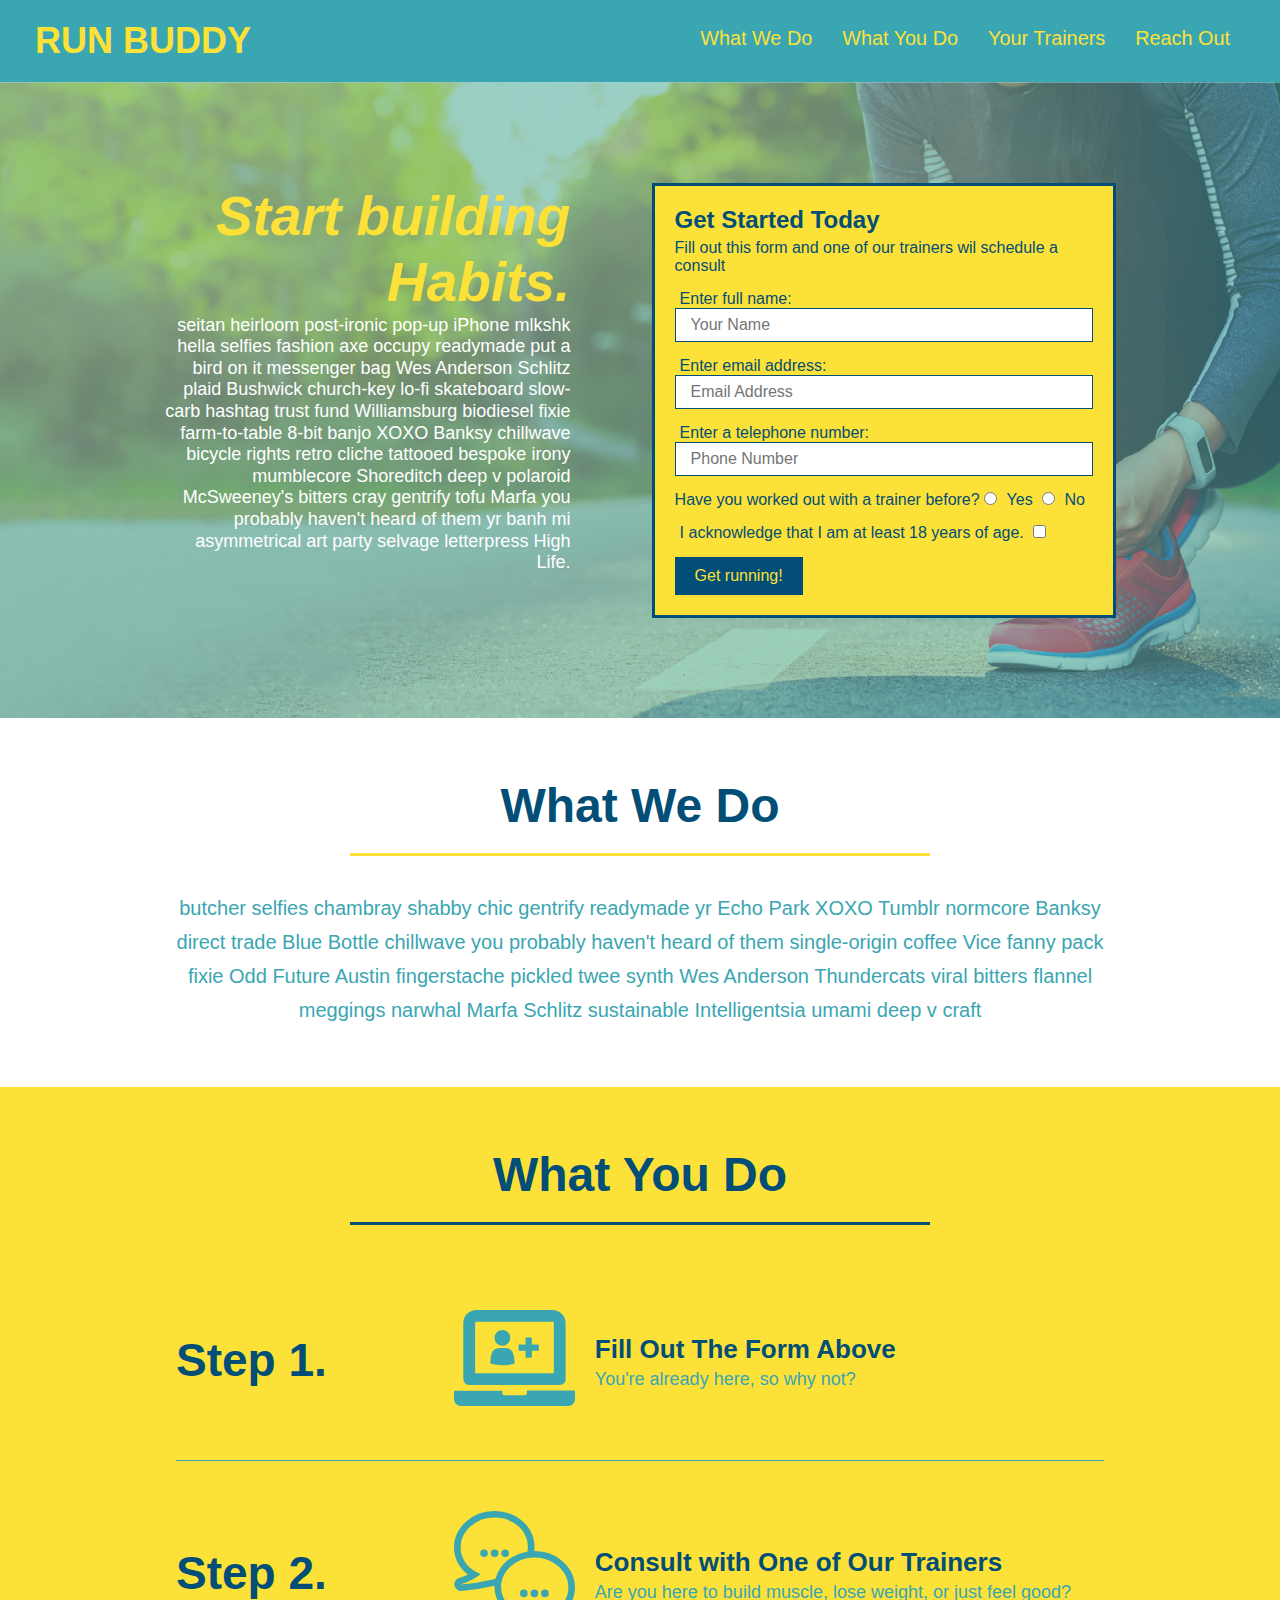
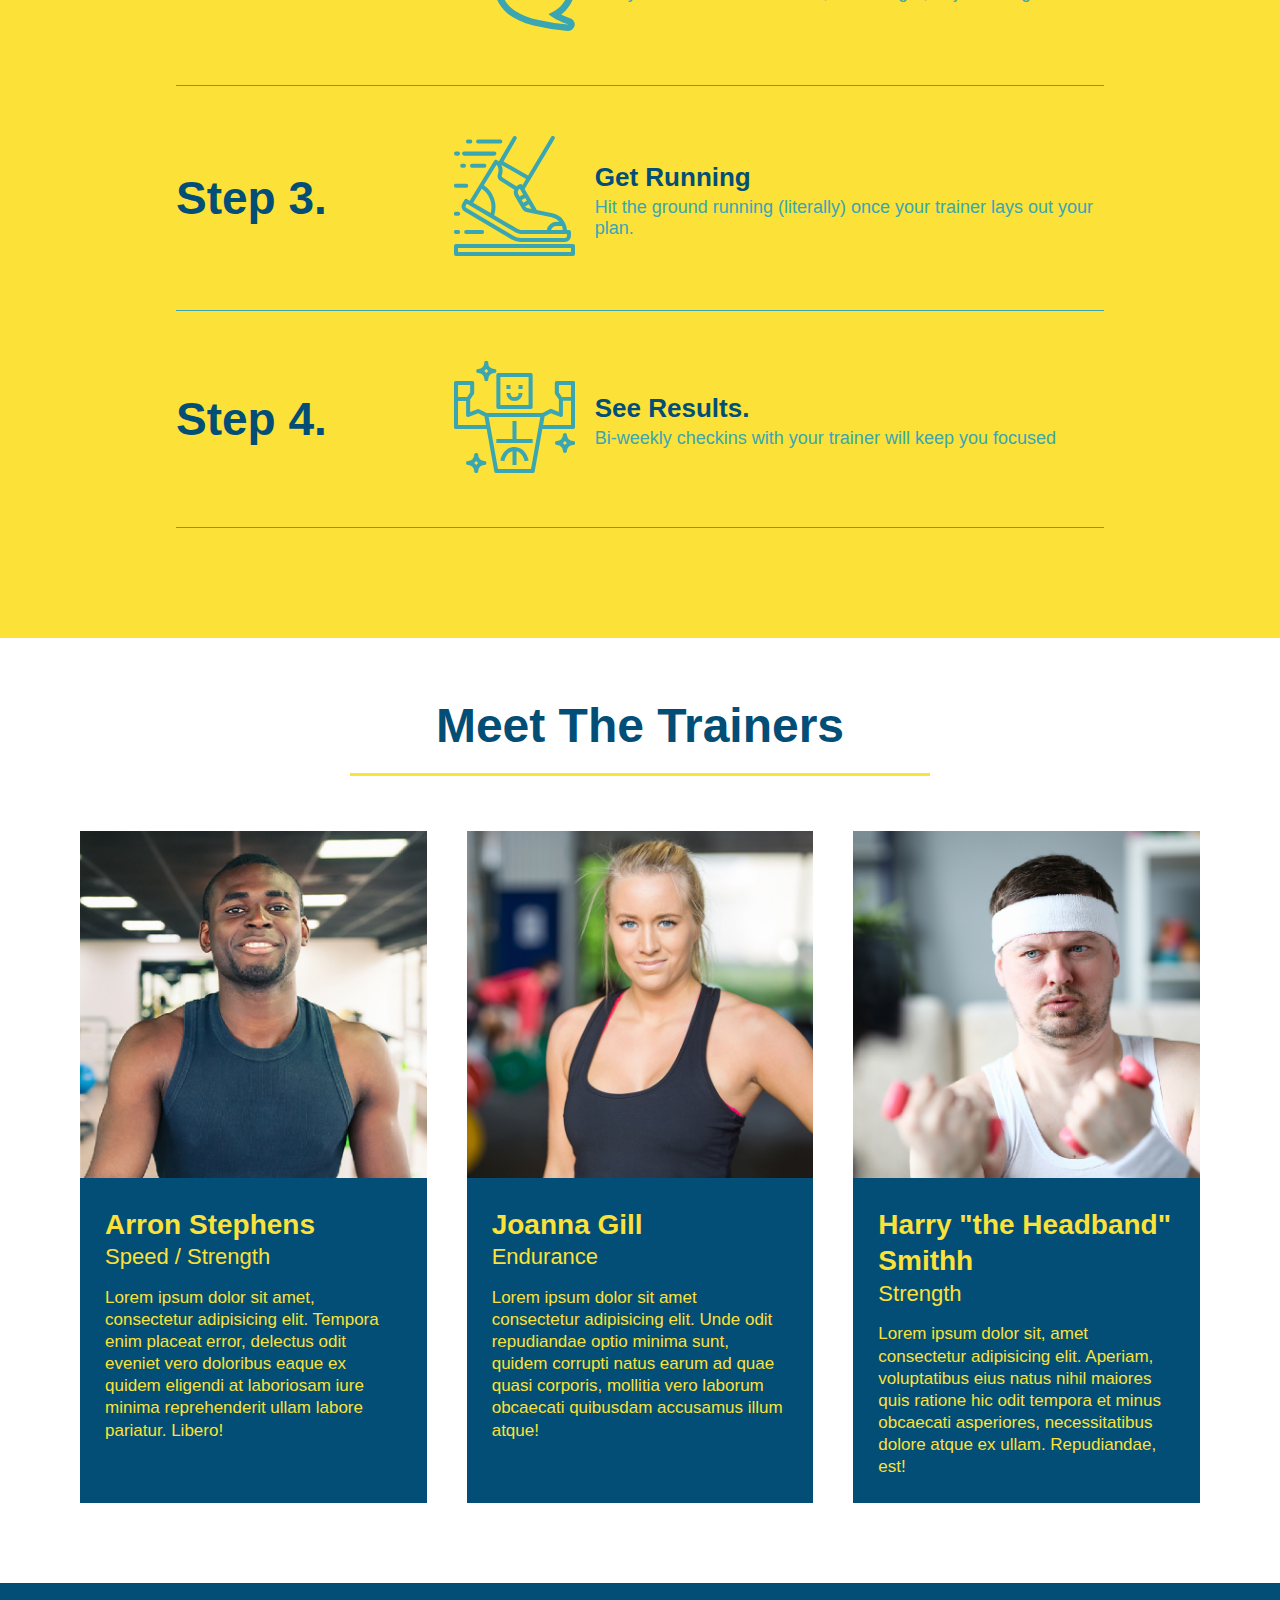
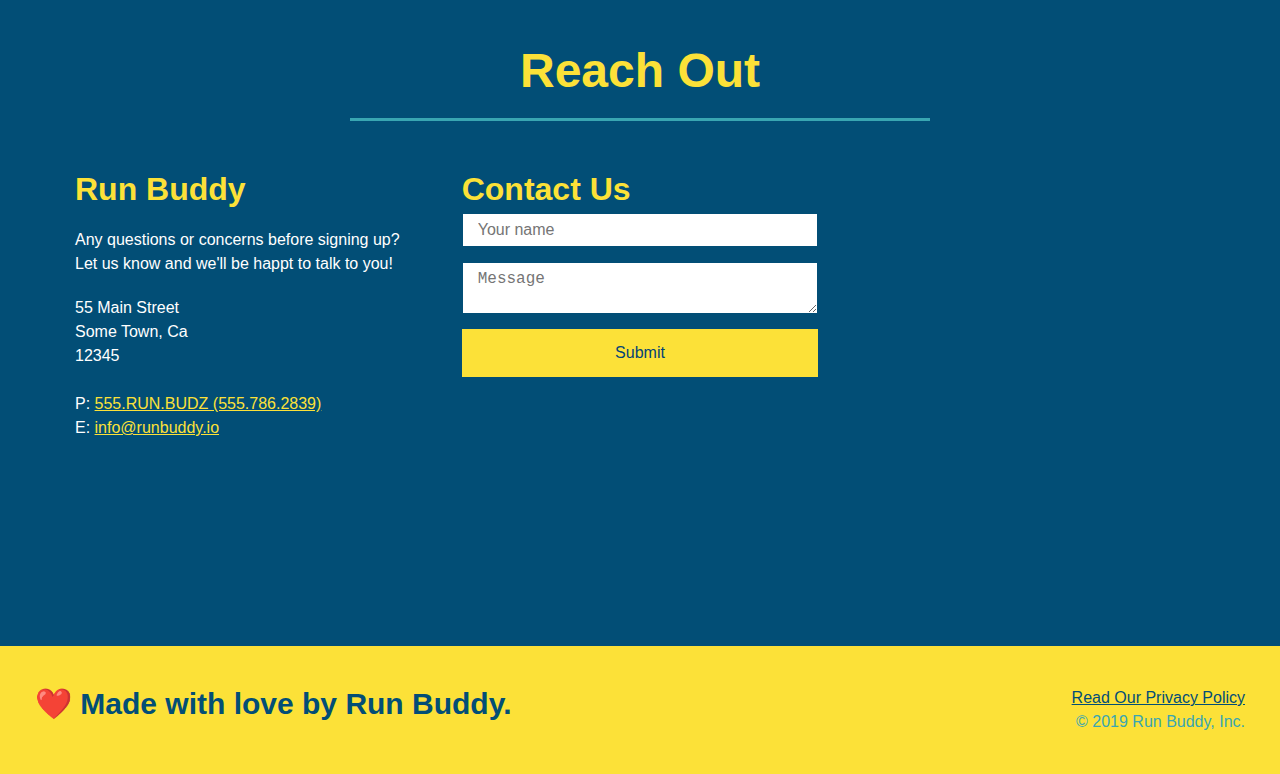
==== index.html @ b1a5f135 "add media queries" ====
<!DocTYPE html>
<html lang="en">  
<head>
    <link rel="stylesheet" href="./assets/css/style.css"/> 
    <meta name="viewport" content="width=device-width, initial-scale=1.0" />
        <meta charset="UTF-8"/>
        <title>Run Buddy</title>
    </head>
    <body>
    <!-- navigation -->
        <header>
            <h1>
                <a href="/">RUN BUDDY</a>
            </h1>
            <nav>
                <!-- Unordered list element -->
                <ul>
                    <!-- List item element -->
                    <li>
                        <!-- Anchor element -->
                        <a href="#what-we-do">What We Do</a>
                    </li>
                    <li>
                        <a href="#what-you-do">What You Do</a>
                    </li>
                    <li>
                        <a href="#your-trainers">Your Trainers</a>
                    </li>
                    <li>
                        <a href="#reach-out">Reach Out</a>
                    </li>
                </ul>
            </nav>
        </header>
    <!-- hero/jubotron -->
        <section class="hero">
    <!-- start building habits content -->
            <div class="hero-cta">
                <h2>Start building Habits.</h2>
                <p>
                    seitan heirloom post-ironic pop-up iPhone mlkshk hella selfies fashion axe occupy readymade put a bird on it
                    messenger bag Wes Anderson Schlitz plaid Bushwick church-key lo-fi skateboard slow-carb hashtag trust fund
                    Williamsburg biodiesel fixie farm-to-table 8-bit banjo XOXO Banksy chillwave bicycle rights retro cliche
                    tattooed bespoke irony mumblecore Shoreditch deep v polaroid McSweeney's bitters cray gentrify tofu Marfa you
                    probably haven't heard of them yr banh mi asymmetrical art party selvage letterpress High Life.  
                </p>
            </div>
    <!-- end of start building content -->        
            <div class="hero-form">
                <h3>Get Started Today</h3>
                <p>Fill out this form and one of our trainers wil schedule a consult</p>
                <form>
                    <label for="name">Enter full name:</label>
                    <input type="text" placeholder="Your Name" name="name" id="name" class="form-input" />
                    <label for="email">Enter email address:</label>
                    <input type="email" placeholder="Email Address" name="email" id="email" class="form-input" />
                    <label for="phone">Enter a telephone number:</label>
                    <input type="tel" placeholder="Phone Number" name="phone" id="phone" class="form-input" />
                    <p>
                        Have you worked out with a trainer before?
                        <input type="radio" name="trainer-confirm" id="trainer-yes" />
                        <label for="trainer-yes">Yes</label>
                        <input type="radio" name="trainer-confirm" id="trainer-no" />
                        <label for="trainer-no">No</label>
                    </p>
                    <p>
                        <label for="checkbox">
                            I acknowledge that I am at least 18 years of age.
                        </label>
                        <input type="checkbox" name="age-confirm" id="checkbox" />
                    </p>
                    <button type="submit">
                        Get running!
                    </button>
                </form>
            </div>
        </section>
    <!-- "what we do" section --> 
        <section id="what-we-do" class="intro">
            <div class="flex-row">
                <h2 class="section-title primary-border">
                    What We Do
                </h2>
            </div>    
            <div class="flex-row">
                <p>
                 butcher selfies chambray shabby chic gentrify readymade yr Echo Park XOXO Tumblr normcore Banksy direct trade Blue Bottle chillwave you probably haven't heard of them single-origin coffee Vice fanny pack fixie Odd Future Austin fingerstache pickled twee synth Wes Anderson Thundercats viral bitters flannel meggings narwhal Marfa Schlitz sustainable Intelligentsia umami deep v craft
                </p>
            </div>    
        </section>
    <!-- "what you do" section-->    
        <section id="what-you-do" class="steps">
            <div class="flex-row">
                <h2 class="section-title sescondary-border">
                    What You Do
                </h2>
            </div>    
            <div class="step">
                <h3>Step 1.</h3>
                <div class="step-info">
                    <div class="step-img">
                     <img src="./assets/images/step-1.svg" alt="" />
                    </div>
                    <div class="step-text">
                        <h4>Fill Out The Form Above</h4>
                        <p>You're already here, so why not?</p>
                    </div>
                </div>
            </div>    

            <div class="step">
                <h3>Step 2.</h3>
                <div class="step-info">
                    <div class="step-img">
                     <img src="./assets/images/step-2.svg" alt="" />
                    </div>
                    <div class="step-text">
                     <h4>Consult with One of Our Trainers</h4>
                     <p>Are you here to build muscle, lose weight, or just feel good?</p>
                    </div>
                </div>
            </div>

            <div class="step">
                <h3>Step 3.</h3>
                <div class="step-info">
                    <div class="step-img">
                     <img src="./assets/images/step-3.svg" alt="" />
                    </div>
                    <div class="step-text">
                        <h4>Get Running</h4>
                        <p>Hit the ground running (literally) once your trainer lays out your plan.</p>
                    </div>
                </div>
            </div>

            <div class="step">
                <h3>Step 4.</h3>
                <div class="step-info">
                    <div class="step-img">
                        <img src="./assets/images/step-4.svg" alt="" />
                    </div>
                    <div class="step-text">
                    <h4>See Results.</h4>
                    <p>Bi-weekly checkins with your trainer will keep you focused</p>
                    </div>
                </div>
            </div>
        </section>
    <!-- "meet the trainers" section-->
        <section id="your-trainers">
            <div class="flex-row">
                <h2 class="section-title primary-border">
                    Meet The Trainers
                </h2>
            </div> 
            <div class="trainers">   
                <article class="trainer">
                    <img src="./assets/images/trainer-1.jpg" alt="Arron Stephens in his workout clothes, ready to pump iron" />
                    <div class="trainer-bio">
                        <h3 class="trainer-name">Arron Stephens</h3>
                        <h4 class="trainer-role">Speed / Strength</h4>
                        <p>
                            Lorem ipsum dolor sit amet, consectetur adipisicing elit. Tempora enim placeat error, delectus odit eveniet vero doloribus eaque ex quidem eligendi at laboriosam iure minima reprehenderit ullam labore pariatur. Libero!
                        </p>
                    </div>
                </article>
    <!-- second trainers bio-->
                <article class="trainer">
                    <img src="./assets/images/trainer-2.jpg" alt="Joanna Gill cooling off after a workout" />
                    <div class="trainer-bio">
                        <h3 class="trainer-name">Joanna Gill</h3>
                        <h4 class="trainer-role">Endurance</h4>
                        <p>
                            Lorem ipsum dolor sit amet consectetur adipisicing elit. Unde odit repudiandae optio minima sunt, quidem corrupti natus earum ad quae quasi corporis, mollitia vero laborum obcaecati quibusdam accusamus illum atque!
                        </p>
                     </div>
                </article>
    <!-- third trainers bio-->
                <article class="trainer">
                    <img src="./assets/images/trainer-3.jpg" alt="Harry Smith wearing a headband and lifting comically small pink weights" />
                    <div class="trainer-bio">
                        <h3 class="trainer-name">Harry "the Headband" Smithh</h3>
                        <h4 class="trainer-role">Strength</h4>
                        <p>
                            Lorem ipsum dolor sit, amet consectetur adipisicing elit. Aperiam, voluptatibus eius natus nihil maiores quis ratione hic odit tempora et minus obcaecati asperiores, necessitatibus dolore atque ex ullam. Repudiandae, est!
                        </p>
                    </div>
                </article>  
            </div>     
        </section>
     <!-- "reach out" section-->
     <section id="reach-out" class="contact">
        <div class="flex-row">
            <h2 class="section-title  secondary-border">
                Reach Out
            </h2>
        </div> 
        <div class="contact-info">
            <div>
                <h3>Run Buddy</h3>
                <p>
                    Any questions or concerns before signing up?
                    <br/>
                    Let us know and we'll be happt to talk to you!
                </p>
                <address>
                    55 Main Street <br />
                    Some Town, Ca <br />
                    12345<br />
                    <br />
                    P: <a href="tel:555.786.2839">555.RUN.BUDZ (555.786.2839)</a><br/>
                    E: <a href="mailto:info@runbuddy.io"> info@runbuddy.io</a>
                </address>

            </div>

            <div class="contact-form">
                <h3>Contact Us</h3>
                <form>
                    <label for="contact-name"></label>
                    <input type="text" id="contact-name" placeholder="Your name" />

                    <label for="contact-message"></label>
                    <textarea id="contact-message" placeholder="Message"></textarea>

                    <button type="submit">Submit</button>
                </form>
            </div>

            <iframe src="https://www.google.com/maps/embed?pb=!1m14!1m12!1m3!1d12182.30520634488!2d-74.0652613!3d40.2407219!2m3!1f0!2f0!3f0!3m2!1i1024!2i768!4f13.1!5e0!3m2!1sen!2sus!4v1561060983193!5m2!1sen!2sus" frameborder="0" style="border:0" allowfullscreen></iframe>
        
        </div>
    </section>
<!-- footer -->
    <footer>
        <h2>❤️ Made with love by Run Buddy.</h2>
        <div>
            <a href="./privacy-policy.html">Read Our Privacy Policy</a><br />
            &copy; 2019 Run Buddy, Inc.
        </div>
    </footer>
</body>
</html>
---- assets/css/style.css ----
* {
    margin: 0;
    padding: 0;
    box-sizing: border-box;
}

body {
    color:#39a6b2;
    font-family: Helvetica, Arial, sans-serif;
}
header {
    padding: 20px 35px; 
    background-color: #39a6b2;
    display: flex;
    justify-content: space-between;
    flex-wrap: wrap;
}

header h1 {
    font-weight: bold;
    font-size: 36px;
    color: #fce138;
    margin: 0;
}

header a {
    text-decoration: none;
    color: #fce138;
}

header nav {
    margin: 7px 0;
}

header nav ul {
    display: flex;
    flex-wrap: wrap;
    justify-content: space-between;
    align-items: center;
    list-style: none;
}

header nav ul li a {
    padding: 10px 15px;
    font-weight: lighter;
    font-size: 1.55vw;
}

footer {
    background-color: #fce138;
    width: 100%;
    padding: 40px 35px;
    display: flex;
    justify-content: space-between;
    flex-wrap: wrap;
}

footer h2 {
    color: #024e76;
    font-size: 30px;
    margin: 0;
}

footer div {
    line-height: 1.5;
    text-align: right;
}

footer a {
    color: #024e76;
}

.hero {
    background-image: url("../images/hero-bg.jpg");
    background-size: cover;
    background-position: center;
    display: flex;
    justify-content: center;
    flex-wrap: wrap;
    align-items: flex-start;
}

.hero-cta {
    width: 35%;
    text-align: right;
    margin: 3.5%;
    color: #fff;
    font-size: 18px;
    line-height: 1.2;
}

.hero-cta h2 {
    font-style: italic;
    font-size: 55px;
    color: #fce138;
}

.hero-form {
    border: 3px solid #024e76;
    background-color: #fce138;
    padding: 20px;
    color: #024e76;
    width: 40%;
    margin: 3.5%;
}

.hero-form h3 {
    font-size: 24px;
    margin: 0px;
}

.hero-form p {
    margin: 5px 0 15px 0;
}

.form-input {
    border: 1px solid #024e76;
    display: block;
    padding: 7px 15px;
    font-size: 16px;
    color: #024e76;
    width: 100%;
    margin-bottom: 15px;
}

.hero-form label {
    margin: 0 5px;
}

.hero-form button {
    color: #fce138;
    background-color: #024e76;
    border: none;
    padding: 10px 20px;
    font-size: 16px;
}

.intro p {
    line-height: 1.7;
    color: #39a6b2;
    width: 80%;
    font-size: 20px;
    margin: 0 auto;
    text-align: center;
}

.steps {
    background: #fce138;
}

.step {
    margin: 50px auto;
    padding-bottom: 50px;
    width: 80%;
    border-bottom: 1px solid #39a6b2;
    display: flex;
    align-items: center;
    justify-content: space-between;
}

.section-title {
    font-size: 48px;
    color: #024e76;
    border-bottom: 3px solid;
    padding-bottom: 20px;
    text-align: center;
    margin: 0 auto 35px auto;
    width: 50%;
}

.primary-border {
    border-color: #fce138;
}

.secondary-border {
    border-color: #39a6b2;
}

.step h3 {
    color: #024e76;
    font-size: 46px;
    flex: 1 30%;
}

.step-info {
    flex: 2 70%;
    display: flex;
    flex-wrap: wrap;
    align-items: center;
}

.step-img {
    flex: 1 12%;
    margin-right: 20px;
}

.step-img img {
    max-width: 100%;
}

.step-text {
    flex: 12;
}

.step-text p {
    color: #39a6b2;
    font-size: 18px;
}

.step-text h4 {
    font-size: 26px;
    line-height: 1.5;
    color:#024e76;
}

.trainers {
    width: 100%;
    margin: 0 auto;
    display: flex;
    flex-wrap: wrap;
    justify-content: space-around;
}

.trainer {
    margin: 20px;
    background: #024e76;
    color: #fce138;
    flex: 1;   
}

.trainer img {
    width: 100%;
    overflow: auto;
}

.trainer-bio {
    padding: 25px;
    overflow: auto;
    line-height: 1.3;
}

.text-left {
    text-align: left;
}

.text-right{
    text-align: right;
}

.trainer-bio h3 {
    font-size: 28px;
    
}

.trainer-bio h4 {
    font-weight: lighter;
    font-size: 22px;
    margin-bottom: 15px;
}

.trainer-bio p {
    font-size: 17px;
}

.contact {
    background: #024e76;
}

.contact h2 {
    color: #fce138;
}

.contact-info {
    display: flex;
    justify-content: space-between;
    flex-wrap: wrap;
}

.contact-info > * {
    flex: 1;
    margin: 15px;
}

.contact-info iframe {
    height: 400px;
}

.contact-info div {
    color: white;
}

.contact-info h3 {
    color: #fce138;
    font-size: 32px;
}

.contact-info p, .contact-info address {
    margin: 20px 0;
    line-height: 1.5;
    font-size: 16px;
    font-style: normal;
}

.contact-info a {
    color: #fce138;
}

.contact-form input, .contact-form textarea {
    border: 1px solid #024e76;
    display: block;
    padding: 7px 15px;
    font-size: 16px;
    color: #024e76;
    width: 100%;
    margin-bottom: 15px;
    margin-top: 5px;
}

.contact-form button {
    width: 100%;
    border: none;
    background: #fce138;
    color: #024376;
    text-align: center;
    padding: 15px 0;
    font-size: 16px;
}


.flex-row {
    display: flex;
}

section {
    padding: 60px;
}

/* MEDIA QUERY FOR SMALLER DESKTOP SCREENS AND SMALLER */
@media screen and (max-width: 980px) {}

/* MEDIA QUERY FOR TABLETS AND SMALLER */
@media screen and (max-width: 768) {}

/* MEDIA QUERY FOR MOBILE PHONES AND SMALLER */
@media screen and (max-wdith: 575px) {}
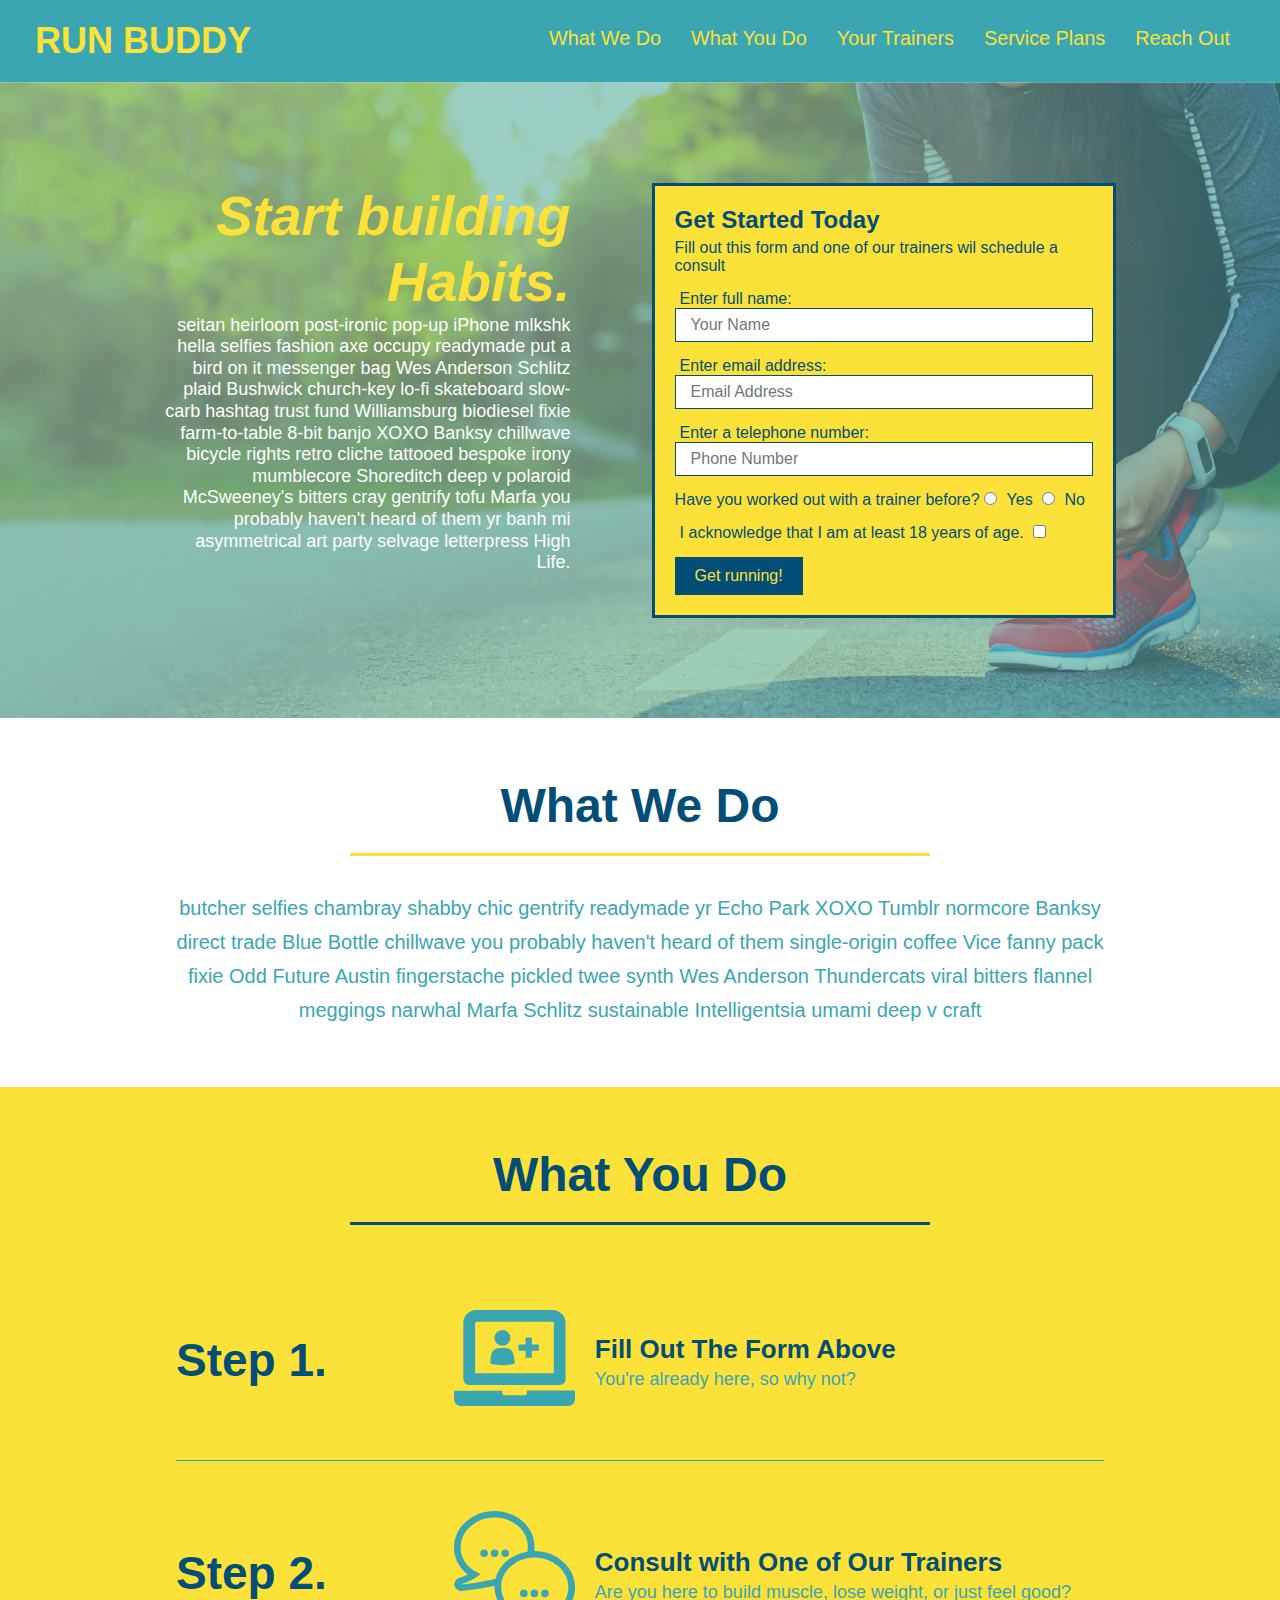
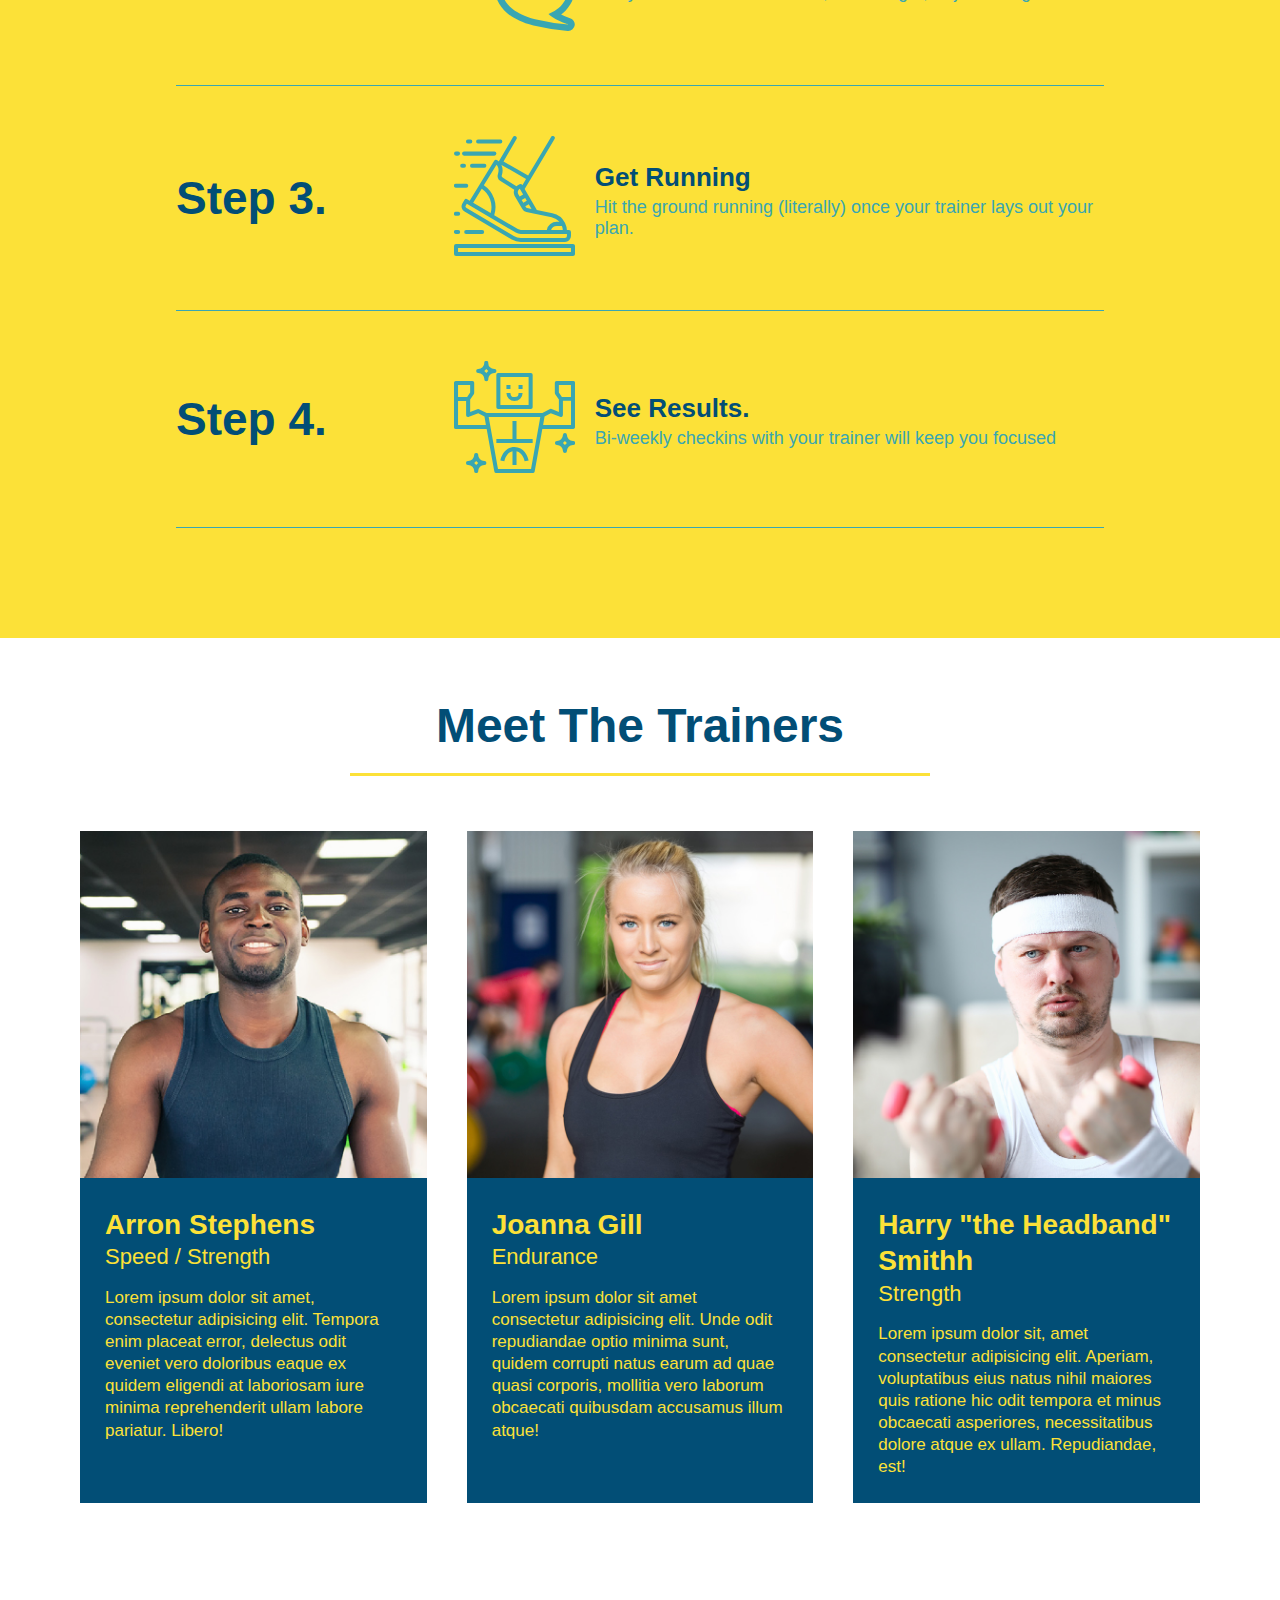
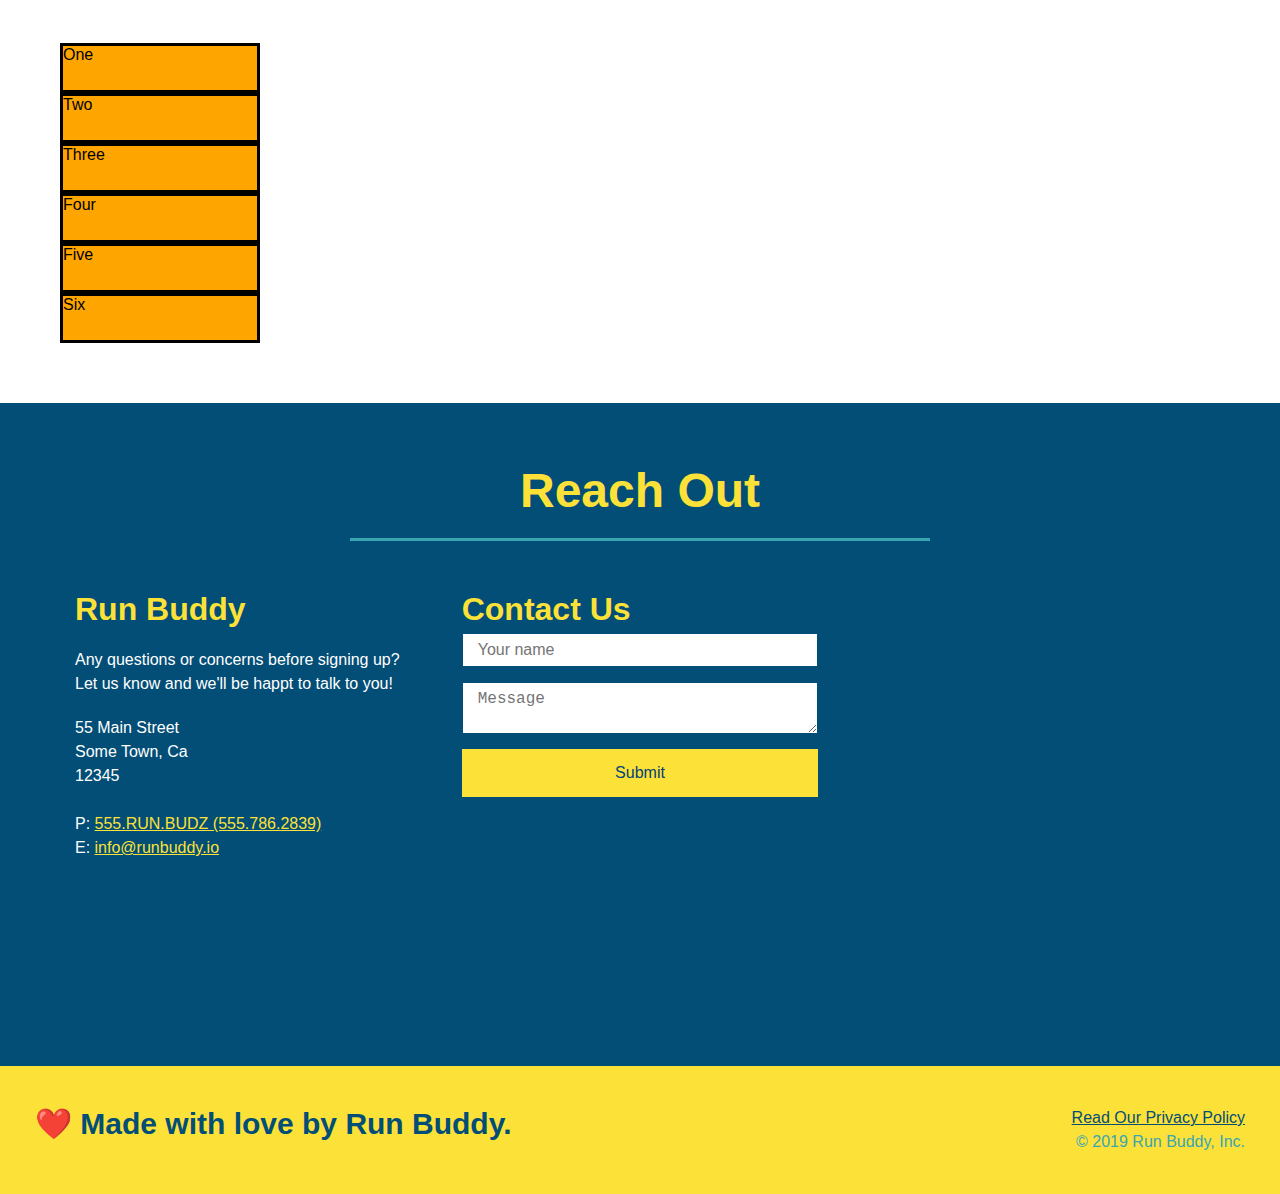
==== commit d6810768: "added grid container and items" ====
--- a/index.html
+++ b/index.html
@@ -25,6 +25,9 @@
                     </li>
                     <li>
                         <a href="#your-trainers">Your Trainers</a>
+                    </li>
+                    <li>
+                        <a href="#service-plans">Service Plans</a>
                     </li>
                     <li>
                         <a href="#reach-out">Reach Out</a>
@@ -146,6 +149,7 @@
                     </div>
                 </div>
             </div>
+            
         </section>
     <!-- "meet the trainers" section-->
         <section id="your-trainers">
@@ -189,7 +193,18 @@
                 </article>  
             </div>     
         </section>
-     <!-- "reach out" section-->
+     <!-- service plan table-->   
+     <section id="service-plans" class="services">
+         <div class="service-grid-container">
+             <div class="service-grid-item">One</div>
+             <div class="service-grid-item">Two</div>
+             <div class="service-grid-item">Three</div>
+             <div class="service-grid-item">Four</div>
+             <div class="service-grid-item">Five</div>
+             <div class="service-grid-item">Six</div>
+         </div>
+     </section>
+     <!-- reach out section-->
      <section id="reach-out" class="contact">
         <div class="flex-row">
             <h2 class="section-title  secondary-border">
--- a/assets/css/style.css
+++ b/assets/css/style.css
@@ -154,6 +154,7 @@
     width: 80%;
     border-bottom: 1px solid #39a6b2;
     display: flex;
+    flex-wrap: flex;
     align-items: center;
     justify-content: space-between;
 }
@@ -239,12 +240,8 @@
     line-height: 1.3;
 }
 
-.text-left {
-    text-align: left;
-}
-
-.text-right{
-    text-align: right;
+.flex-row {
+    display: flex;
 }
 
 .trainer-bio h3 {
@@ -260,6 +257,18 @@
 
 .trainer-bio p {
     font-size: 17px;
+}
+
+.service-grid-container {
+    display: grid;
+}
+
+.service-grid-item {
+    width: 200px;
+    height: 50px;
+    background-color: orange;
+    border: solid;
+    color: black;
 }
 
 .contact {
@@ -326,20 +335,119 @@
     font-size: 16px;
 }
 
-
-.flex-row {
-    display: flex;
-}
-
 section {
     padding: 60px;
 }
 
+
 /* MEDIA QUERY FOR SMALLER DESKTOP SCREENS AND SMALLER */
-@media screen and (max-width: 980px) {}
+@media screen and (max-width: 980px) {
+    header {
+        padding-bottom: 0;
+        justify-content: center;
+    }
+
+    header h1 {
+        width: 100%;
+        text-align: center;
+    }
+
+    header nav ul {
+        margin-top: 20px;
+        width: 100%;
+        justify-content: center;
+    }
+   
+    header nav ul li a {
+        font-size: 20px;
+    }
+
+    footer h2, footer div {
+        text-align: center;
+        width: 100%;
+    }
+
+    .hero-cta, .hero-form {
+        width: 100%;
+    }
+
+    .hero-cta {
+        text-align: center;
+    }
+
+    .section-title {
+        width: 80%;
+    }
+
+    .trainer {
+        flex: 0 70%;
+    }
+
+    .contact-info iframe {
+        flex: 1 100%;
+    }
+}
 
 /* MEDIA QUERY FOR TABLETS AND SMALLER */
-@media screen and (max-width: 768) {}
+@media screen and (max-width: 768px) {
+    section {
+        padding: 30px 15px;
+      }
+    
+      .step h3 {
+        flex: 1 100%;
+        text-align: center;
+      }
+    
+      .step-info {
+        flex: 2 100%;
+        text-align: center;
+        justify-content: center;
+      }
+    
+      .step-img {
+        flex: 0 32%;
+        margin-right: 0;
+        margin-top: 15px;
+        margin-bottom: 15px;
+      }
+    
+      .step-text {
+        flex: 100%;  
+      }
+ }
+
 
 /* MEDIA QUERY FOR MOBILE PHONES AND SMALLER */
-@media screen and (max-wdith: 575px) {}+@media screen and (max-width: 575px) {
+
+  .hero-form button {
+    width: 100%;
+  }
+
+  .section-title {
+    width: 95%;
+  }
+
+  .intro p {
+    width: 100%;
+  }
+
+  .trainer {
+    flex: 0 100%;
+  }
+
+  .contact-info {
+    text-align: left;
+    /* module says to put to center, but the mock up is adjusted to the left */
+  }
+
+  .contact-info > * {
+    flex: 0 100%;
+  }
+
+  .contact-form {
+      order: 3;
+  }
+
+}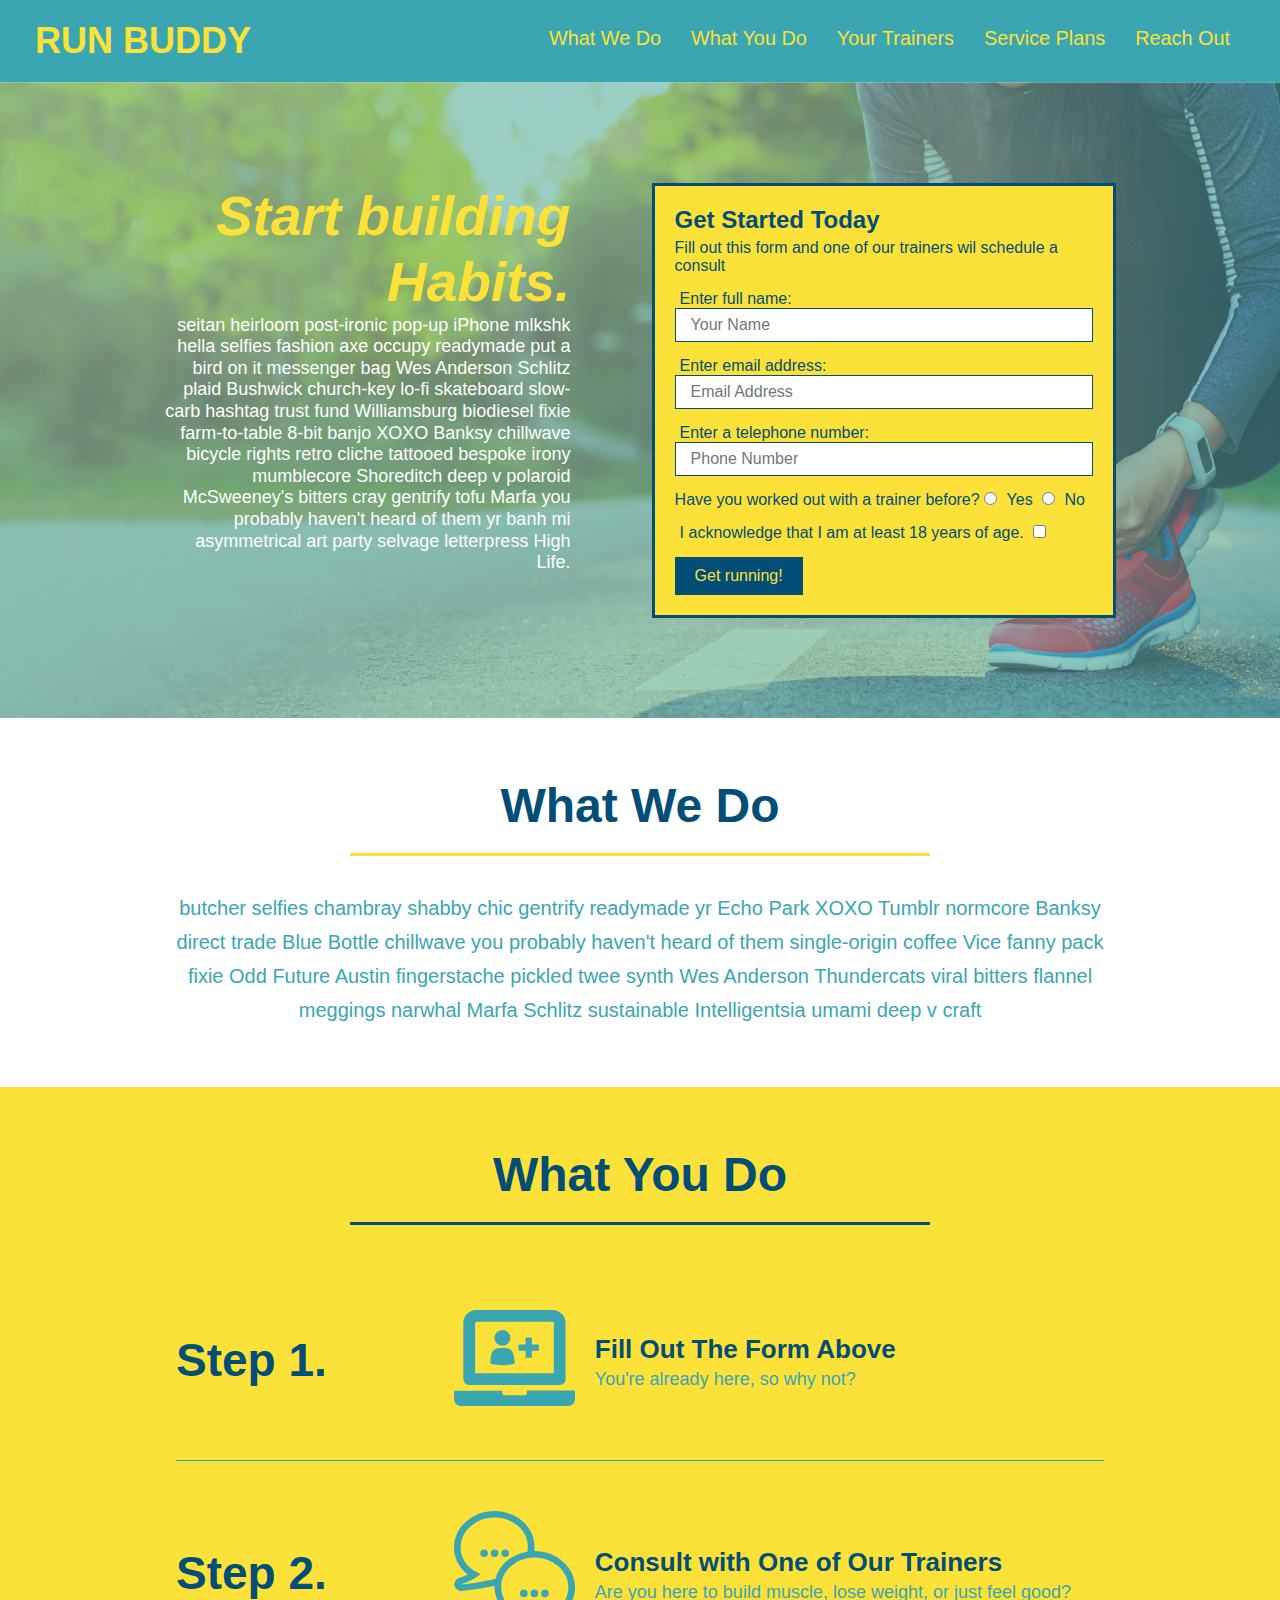
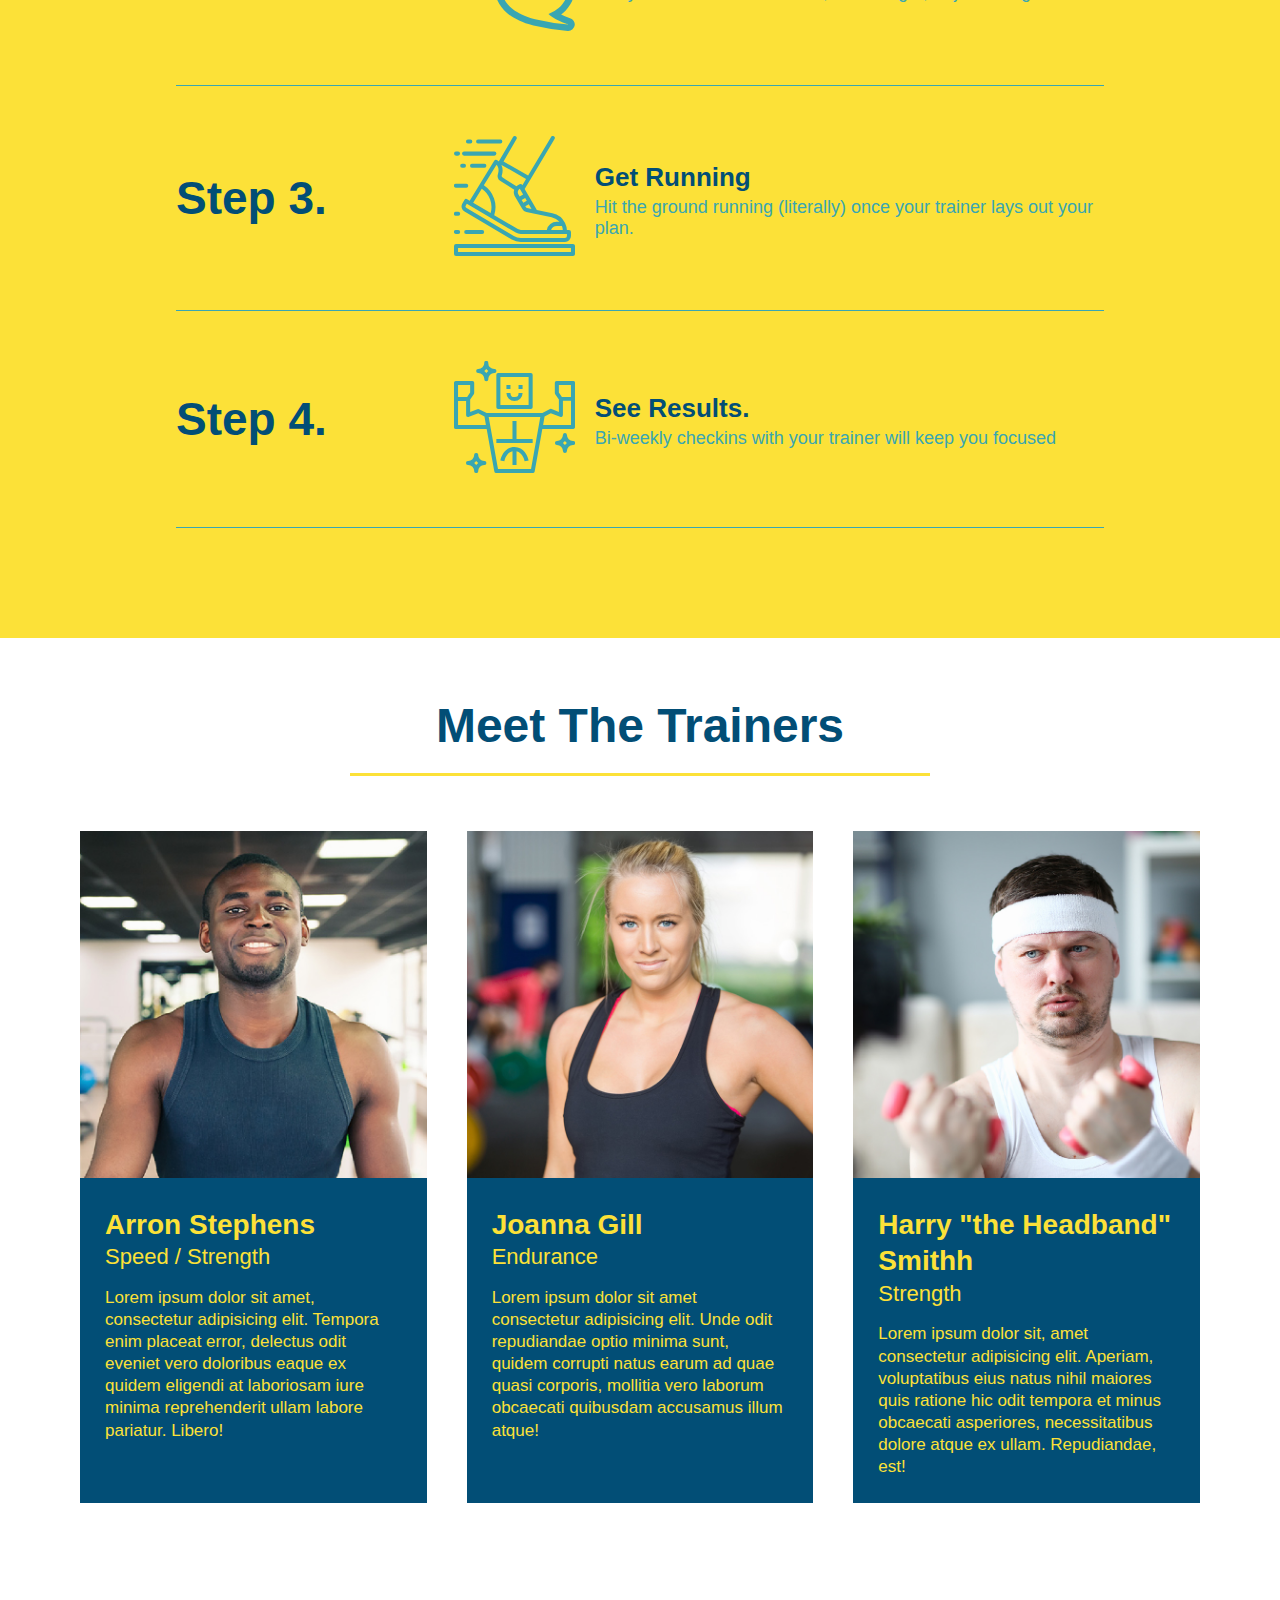
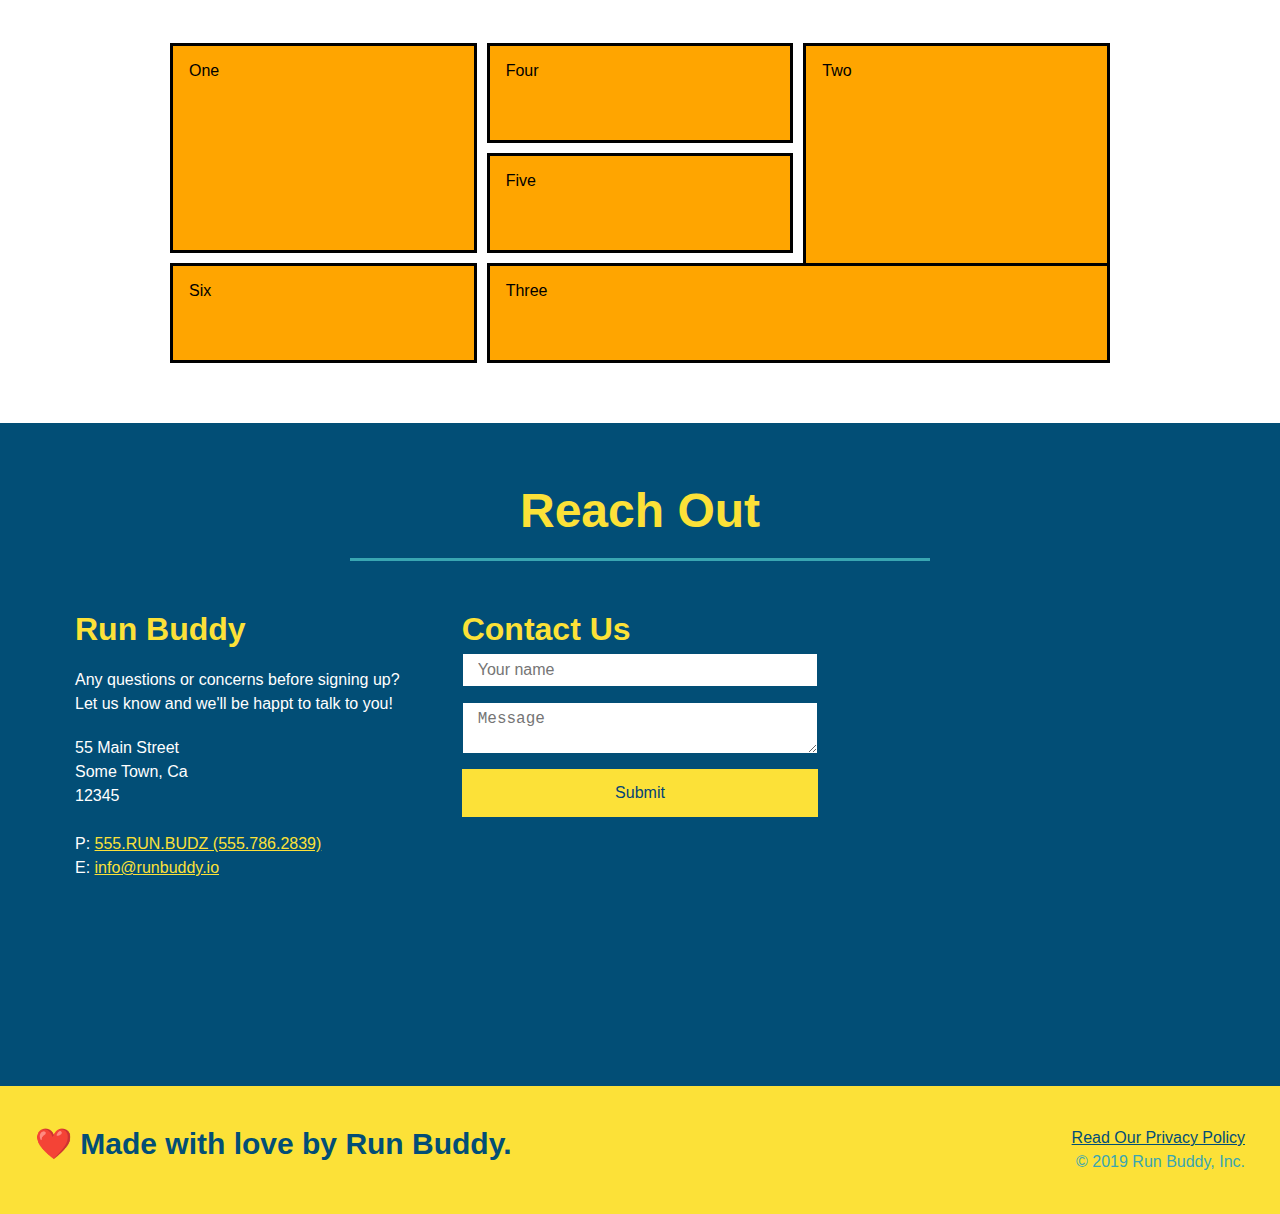
==== commit 63f22a4d: "added css style or box 1-3" ====
--- a/index.html
+++ b/index.html
@@ -148,8 +148,7 @@
                     <p>Bi-weekly checkins with your trainer will keep you focused</p>
                     </div>
                 </div>
-            </div>
-            
+            </div>          
         </section>
     <!-- "meet the trainers" section-->
         <section id="your-trainers">
@@ -196,12 +195,12 @@
      <!-- service plan table-->   
      <section id="service-plans" class="services">
          <div class="service-grid-container">
-             <div class="service-grid-item">One</div>
-             <div class="service-grid-item">Two</div>
-             <div class="service-grid-item">Three</div>
-             <div class="service-grid-item">Four</div>
-             <div class="service-grid-item">Five</div>
-             <div class="service-grid-item">Six</div>
+             <div class="service-grid-item box1">One</div>
+             <div class="service-grid-item box2">Two</div>
+             <div class="service-grid-item box3">Three</div>
+             <div class="service-grid-item box4">Four</div>
+             <div class="service-grid-item box5">Five</div>
+             <div class="service-grid-item box6">Six</div>
          </div>
      </section>
      <!-- reach out section-->
--- a/assets/css/style.css
+++ b/assets/css/style.css
@@ -154,7 +154,7 @@
     width: 80%;
     border-bottom: 1px solid #39a6b2;
     display: flex;
-    flex-wrap: flex;
+    flex-wrap: wrap;
     align-items: center;
     justify-content: space-between;
 }
@@ -264,12 +264,36 @@
 }
 
 .service-grid-item {
-    width: 200px;
-    height: 50px;
     background-color: orange;
     border: solid;
+    padding: 1em;
     color: black;
 }
+
+.service-grid-container {
+    max-width: 940px;
+    margin: 0 auto;
+    display: grid;
+    grid-template-columns: repeat(3, 1fr);
+    grid-template-rows: repeat(3, 100px);
+    grid-gap: 10px;
+}
+
+.box1 {
+   grid-column: 1/2;
+   grid-row: 1/3;
+}
+
+.box2 {
+    grid-column: 3/4;
+    grid-row: 1/-1;
+}
+
+.box3 {
+    grid-column: 2/ span 2;
+    grid-row: 3/ span 1;
+}
+
 
 .contact {
     background: #024e76;
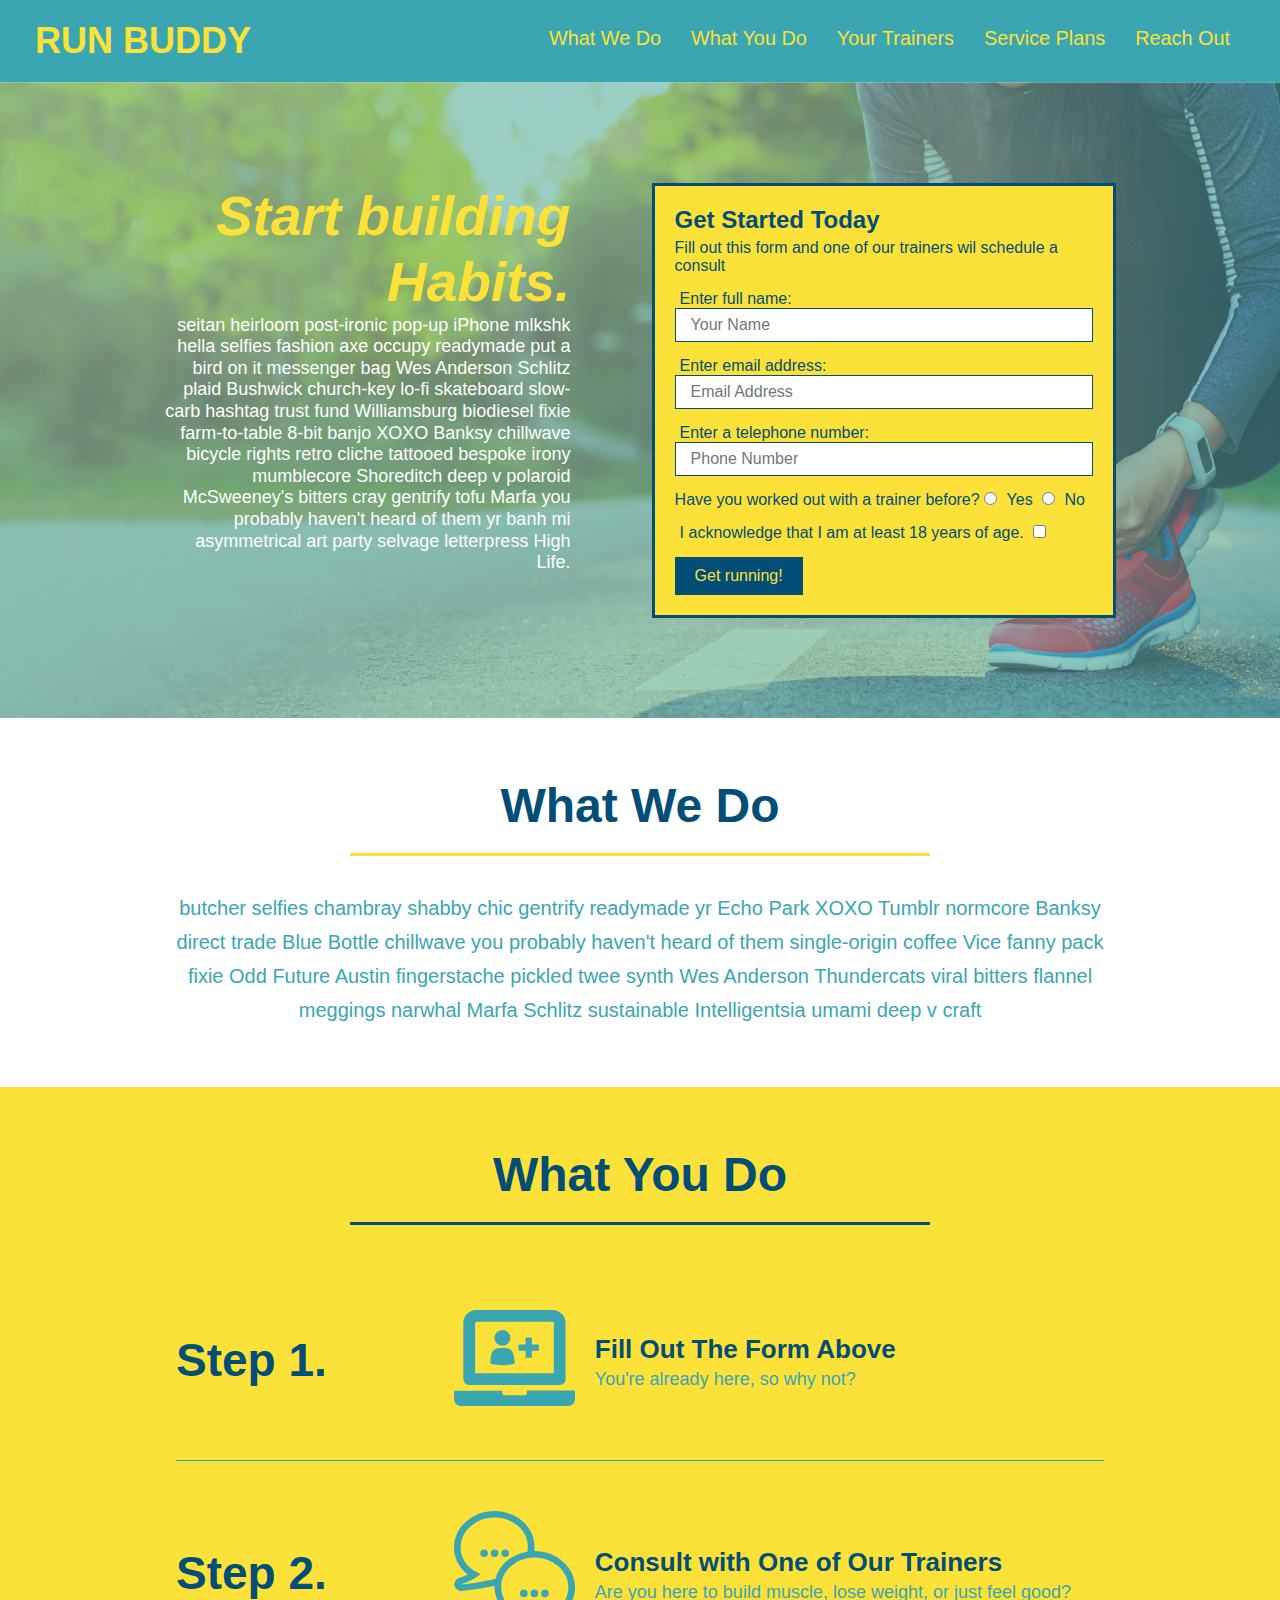
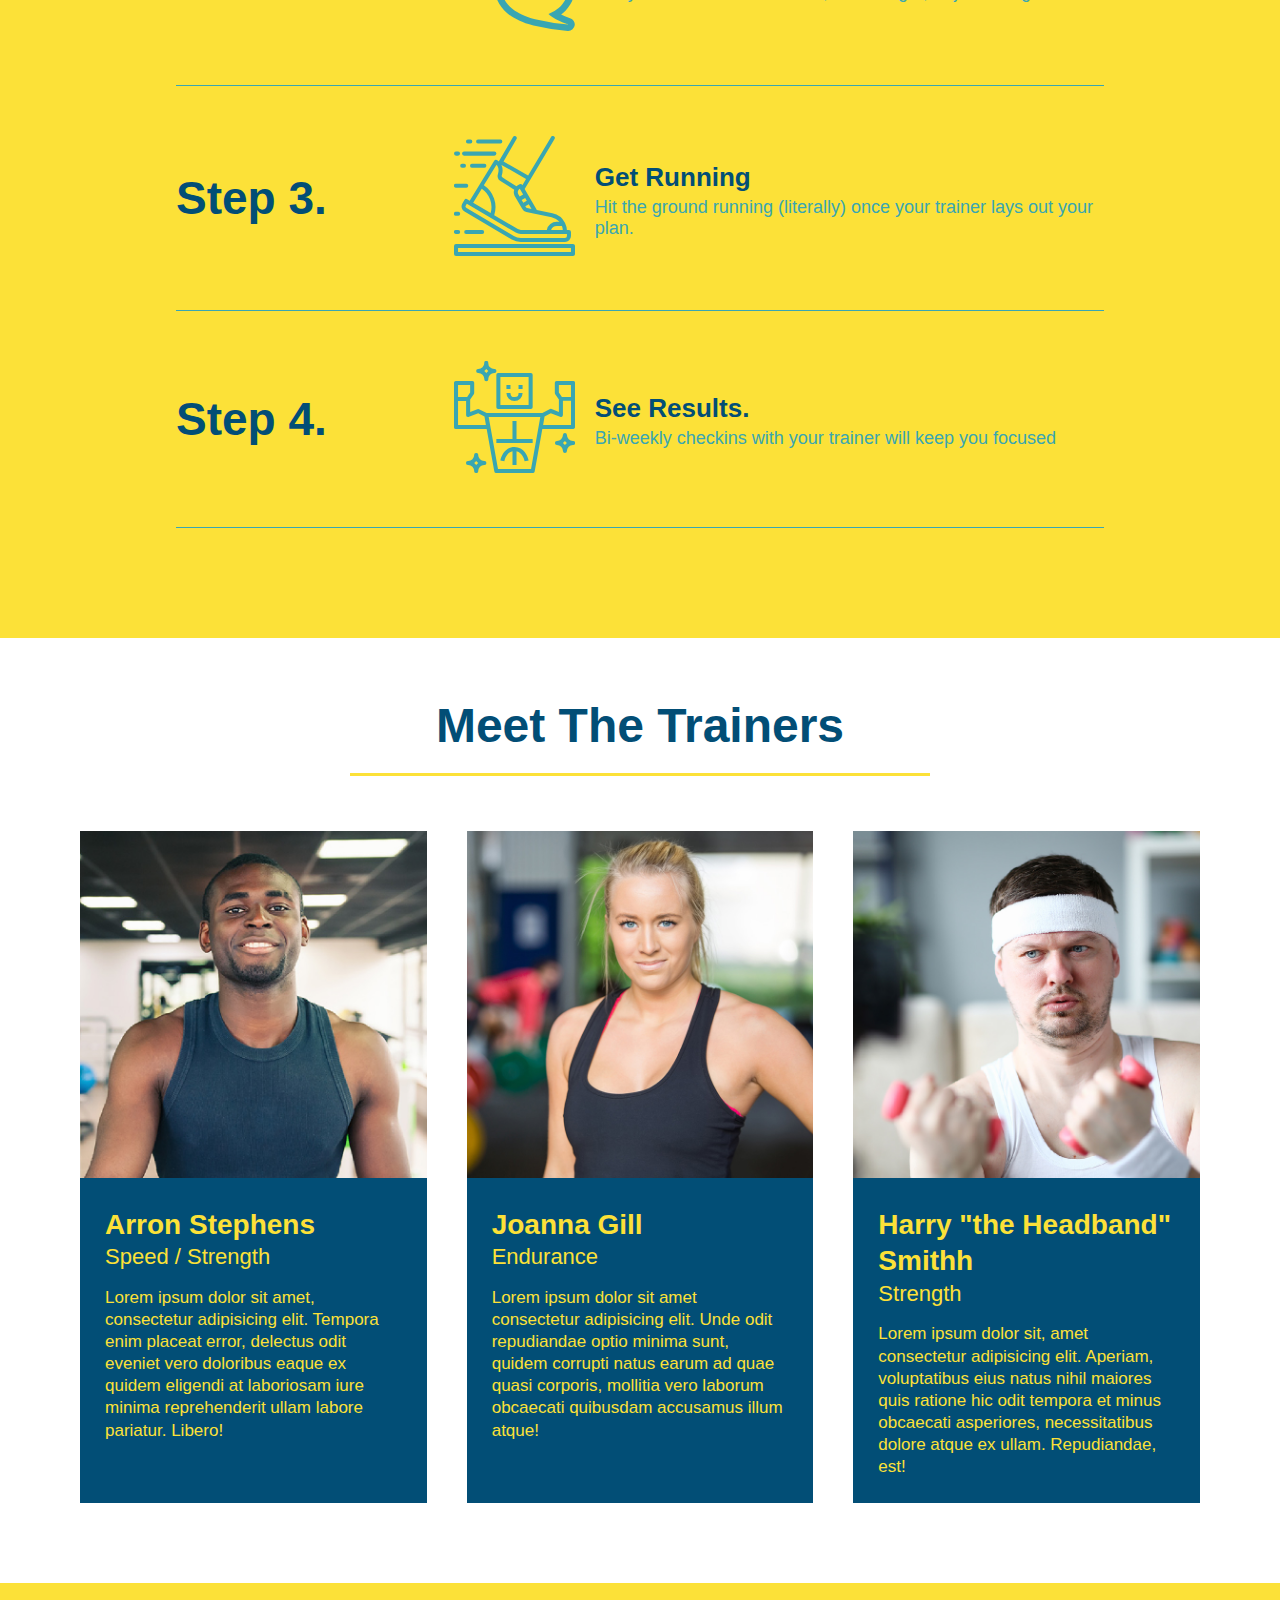
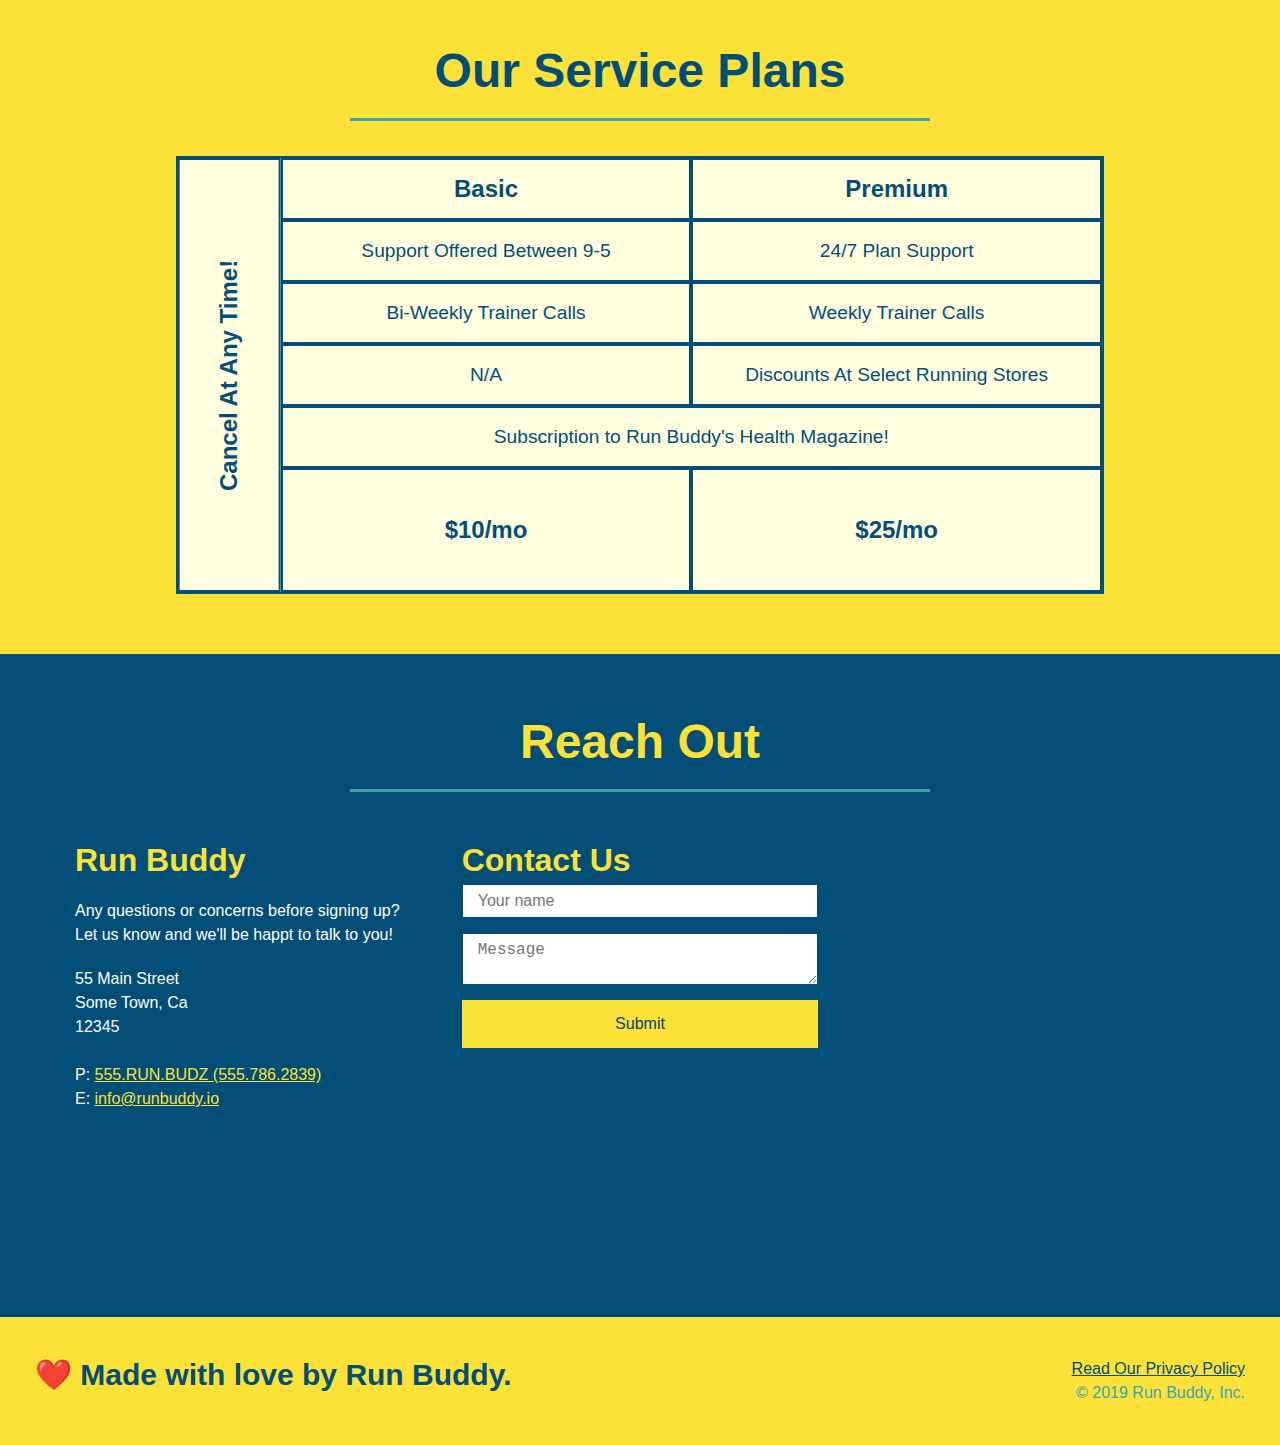
==== commit 08ef8a21: "added service table comparison" ====
--- a/index.html
+++ b/index.html
@@ -194,14 +194,63 @@
         </section>
      <!-- service plan table-->   
      <section id="service-plans" class="services">
-         <div class="service-grid-container">
-             <div class="service-grid-item box1">One</div>
-             <div class="service-grid-item box2">Two</div>
-             <div class="service-grid-item box3">Three</div>
-             <div class="service-grid-item box4">Four</div>
-             <div class="service-grid-item box5">Five</div>
-             <div class="service-grid-item box6">Six</div>
-         </div>
+         <h2 class="section-title secondary-border">
+             Our Service Plans 
+         </h2>
+         <div class="service-grid-wrapper">
+             <div class="service-grid-container">
+                 <!-- headers -->
+                 <div class="service-grid-item grid-head basic">
+                     Basic 
+                 </div>
+                 <div class="service-grid-item grid-head premium">
+                     Premium
+                 </div>
+                 <!-- body -->
+                 <div class="service-grid-item basic">
+                     Support Offered Between 9-5
+                 </div>
+
+                 <div class="service-grid-item premium">
+                     24/7 Plan Support
+                 </div>
+
+                 <div class="service-grid-item basic">
+                     Bi-Weekly Trainer Calls 
+                 </div>
+
+                 <div class="service-grid-item premium">
+                     Weekly Trainer Calls 
+                 </div>
+
+                 <div class="service-grid-item basic">
+                     N/A
+                 </div>
+
+                 <div class="service-grid-item premium">
+                     Discounts At Select Running Stores 
+                 </div>
+
+                 <div class="service-grid-item both">
+                     Subscription to Run Buddy's Health Magazine!
+                 </div>
+
+                 <div class="service-grid-item grid-price basic">
+                     $10/mo 
+                 </div>
+
+                 <div class="service-grid-item grid-price premium">
+                     $25/mo 
+                 </div>
+
+                 <div class="service-grid-item cancel">
+                     Cancel At Any Time!
+                 </div>
+
+
+
+             </div> <!-- div service-grid-container-->
+         </div> <!-- div service-grid-wrapper -->
      </section>
      <!-- reach out section-->
      <section id="reach-out" class="contact">
--- a/assets/css/style.css
+++ b/assets/css/style.css
@@ -263,37 +263,58 @@
     display: grid;
 }
 
+.service-grid-container {
+    background: lightyellow;
+    width: 80%;
+    display: grid;
+    /* repeat(iterator, size) */
+    grid-template-columns: 1fr repeat(2, 4fr);
+    grid-template-rows: repeat(5, 1fr) 2fr; 
+    border: 2px solid #024e76;
+    color: #024e76;
+    font-size: 1.2rem;
+}
+
 .service-grid-item {
-    background-color: orange;
-    border: solid;
-    padding: 1em;
-    color: black;
-}
-
-.service-grid-container {
-    max-width: 940px;
-    margin: 0 auto;
-    display: grid;
-    grid-template-columns: repeat(3, 1fr);
-    grid-template-rows: repeat(3, 100px);
-    grid-gap: 10px;
-}
-
-.box1 {
-   grid-column: 1/2;
-   grid-row: 1/3;
-}
-
-.box2 {
-    grid-column: 3/4;
-    grid-row: 1/-1;
-}
-
-.box3 {
-    grid-column: 2/ span 2;
-    grid-row: 3/ span 1;
-}
-
+    padding: 15px 0;
+    border: 2px solid #024e76;
+    display: flex;
+    align-items: center;
+    justify-content: center;
+    text-align: center; 
+}
+
+/* SERVICE STYLES BEGIN */
+.services {
+    background: #fce138;
+}
+
+.service-grid-wrapper {
+    display: flex;
+    width: 100%;
+    justify-content: center;
+}
+
+/* specific match */
+.service-grid-item.basic {
+    grid-column: 2 / span 1;
+}
+
+.service-grid-item.both {
+    grid-column: 2 / span 2;
+}
+
+.service-grid-item.cancel {
+    writing-mode: vertical-lr;
+    transform: rotate(180deg);
+    grid-column: 1;
+    grid-row: 1 / -1;
+}
+
+.grid-head, .grid-price, .service-grid-item.cancel {
+    font-size: 1.5rem;
+    font-weight: bold;
+}
 
 .contact {
     background: #024e76;
@@ -439,6 +460,25 @@
       .step-text {
         flex: 100%;  
       }
+
+      .service-grid-container {
+          grid-template-columns: 1fr 1fr;
+      }
+
+      .service-grid-item.basic {
+          grid-column: 1;
+      }
+
+      .service-grid-item.both {
+          grid-column: 1 / -1;
+      }
+
+      .service-grid-item.cancel {
+          transform: none;
+          writing-mode: unset;
+          grid-column: 1 / -1;
+          grid-row: -1;
+      }
  }
 
 
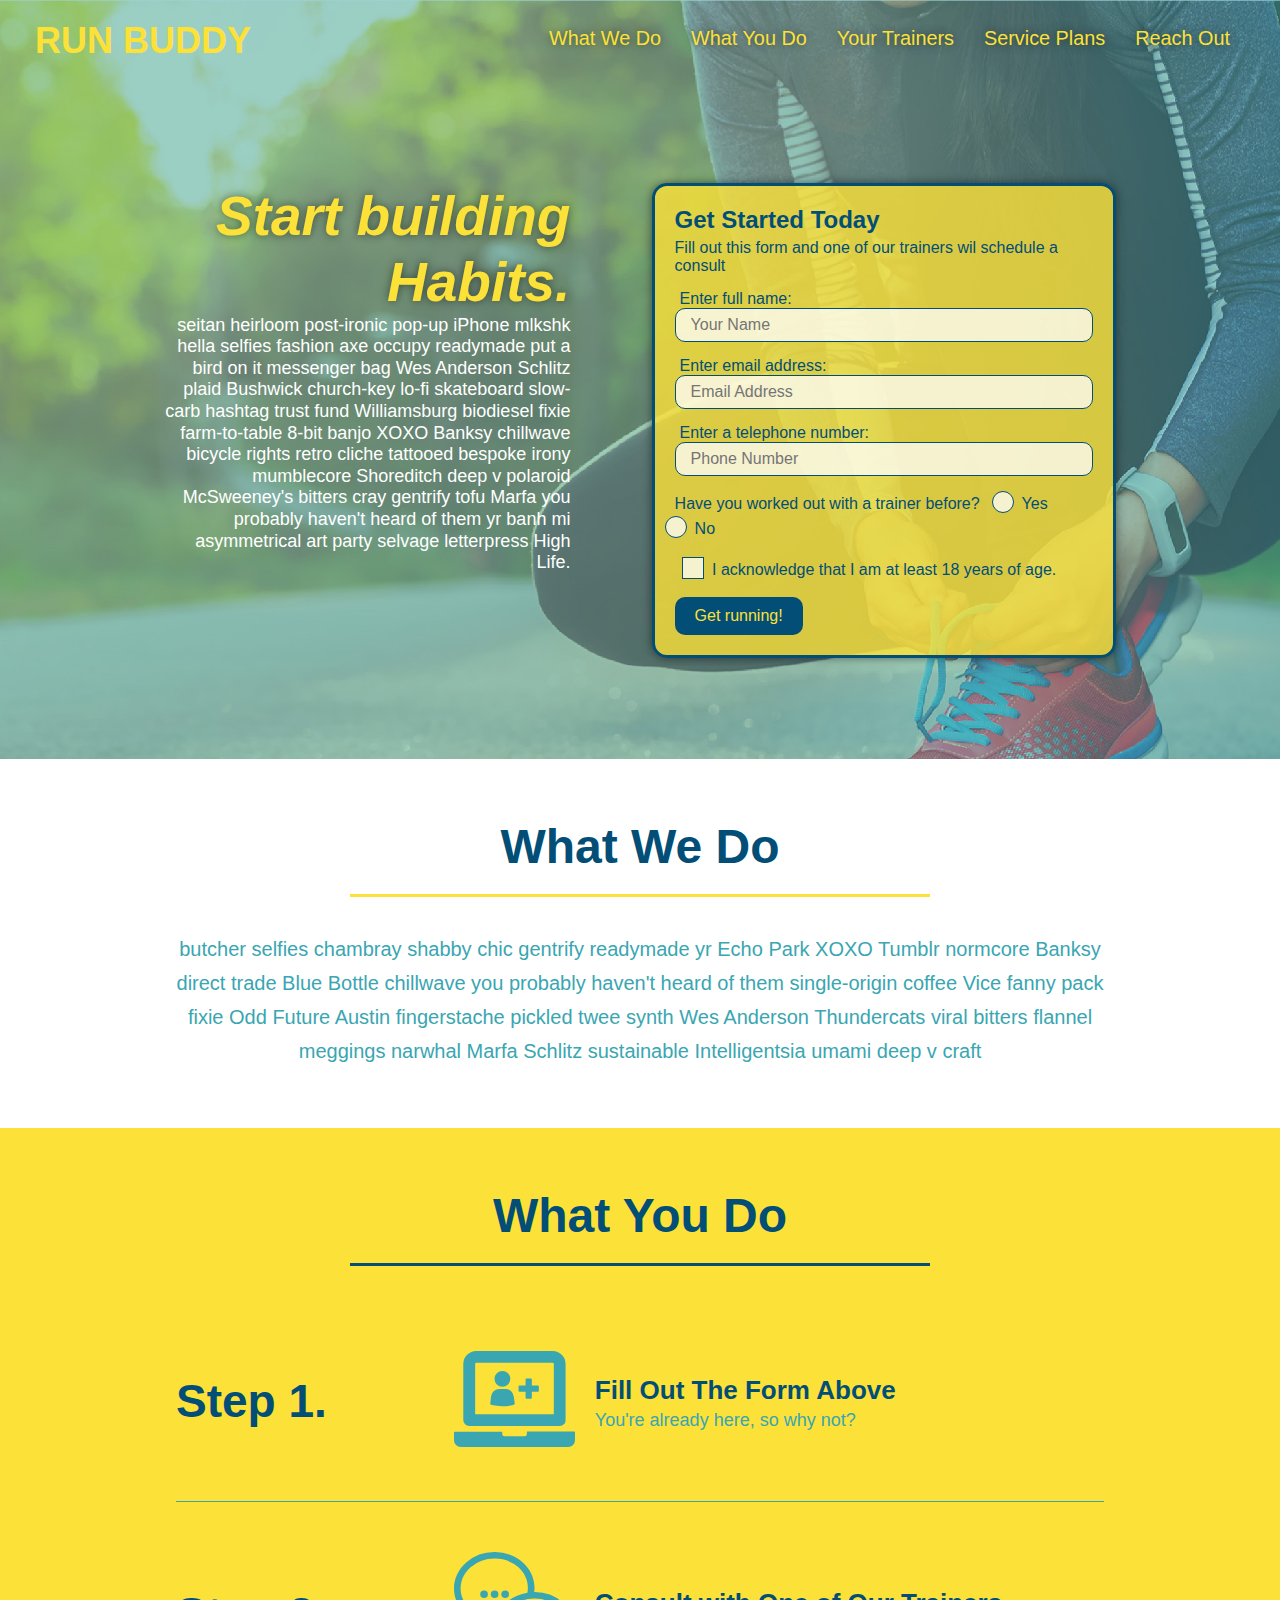
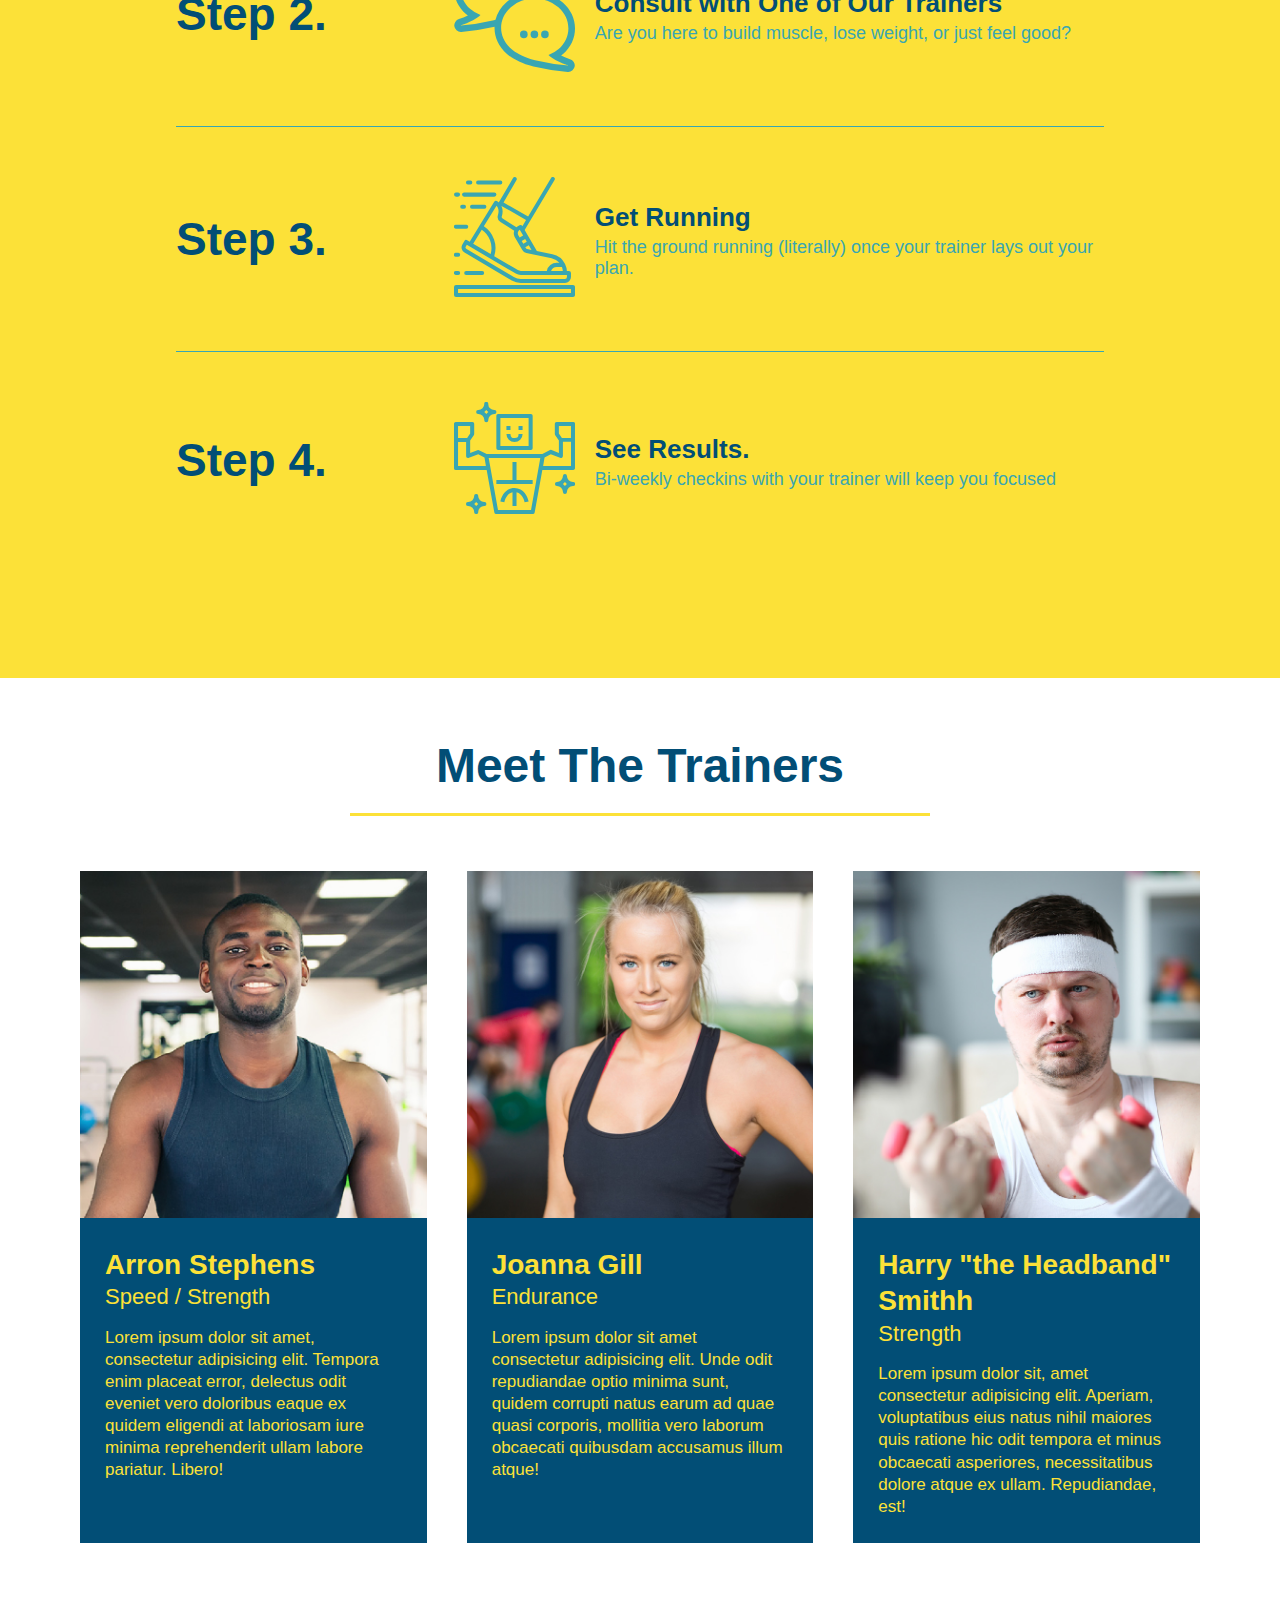
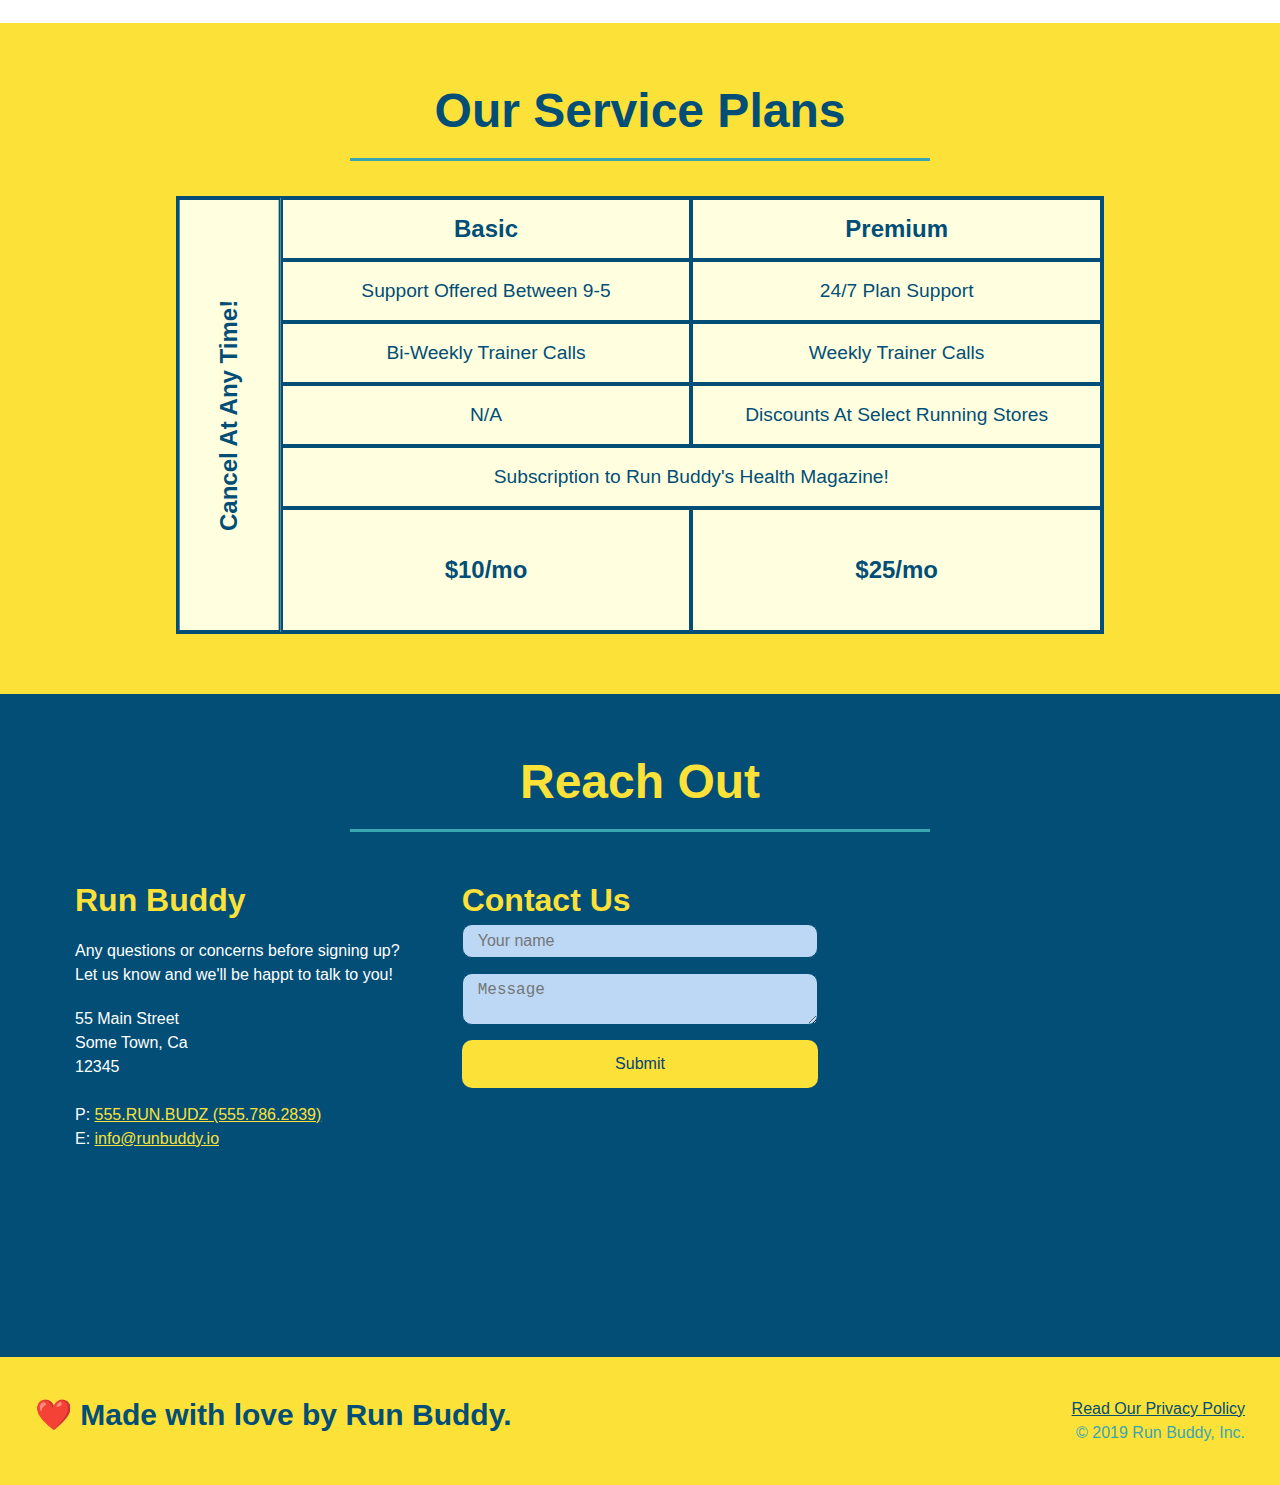
==== commit 4c320bca: "customized the checkbox and radio buttons" ====
--- a/index.html
+++ b/index.html
@@ -61,16 +61,23 @@
                     <input type="tel" placeholder="Phone Number" name="phone" id="phone" class="form-input" />
                     <p>
                         Have you worked out with a trainer before?
-                        <input type="radio" name="trainer-confirm" id="trainer-yes" />
-                        <label for="trainer-yes">Yes</label>
+                        <span class="radio-wrapper">
+                            <input type="radio" name="trainer-confirm" id="trainer-yes" />
+                            <label for="trainer-yes">Yes</label>
+                        </span>
+                        
+                        <span class="radio-wrapper">
                         <input type="radio" name="trainer-confirm" id="trainer-no" />
                         <label for="trainer-no">No</label>
+                        </span>
                     </p>
                     <p>
-                        <label for="checkbox">
-                            I acknowledge that I am at least 18 years of age.
-                        </label>
-                        <input type="checkbox" name="age-confirm" id="checkbox" />
+                        <span class="checkbox-wrapper">
+                            <input type="checkbox" name="age-confirm" id="checkbox" />
+                            <label for="checkbox">
+                                I acknowledge that I am at least 18 years of age.
+                            </label>
+                            </span>        
                     </p>
                     <button type="submit">
                         Get running!
--- a/assets/css/style.css
+++ b/assets/css/style.css
@@ -14,6 +14,14 @@
     display: flex;
     justify-content: space-between;
     flex-wrap: wrap;
+    position: -webkit-sticky;
+    position: sticky;
+    top: 0;
+    background-image: url("../images/hero-bg.jpg");
+    background-size: cover;
+    background-position: 80%;
+    background-attachment: fixed;
+    z-index: 9999;
 }
 
 header h1 {
@@ -21,6 +29,7 @@
     font-size: 36px;
     color: #fce138;
     margin: 0;
+    text-shadow: 0 0 10px rbga(0, 0, 0, 0.5);
 }
 
 header a {
@@ -44,6 +53,14 @@
     padding: 10px 15px;
     font-weight: lighter;
     font-size: 1.55vw;
+    text-shadow: 0 0 10px rgba(0, 0, 0, 0.5);
+}
+
+header nav ul li a:hover {
+    background: #fce138;
+    color: #024e76;
+    border-radius: 15px;
+    text-shadow: none;
 }
 
 footer {
@@ -73,7 +90,8 @@
 .hero {
     background-image: url("../images/hero-bg.jpg");
     background-size: cover;
-    background-position: center;
+    background-position: 80%;
+    background-attachment: fixed;
     display: flex;
     justify-content: center;
     flex-wrap: wrap;
@@ -93,16 +111,20 @@
     font-style: italic;
     font-size: 55px;
     color: #fce138;
+    text-shadow: 0 0 10px rgba(0, 0, 0, 0.5);
 }
 
 .hero-form {
     border: 3px solid #024e76;
-    background-color: #fce138;
+    background-color: rgb(252, 225, 56, 0.8);
     padding: 20px;
     color: #024e76;
     width: 40%;
     margin: 3.5%;
-}
+    box-shadow: 0 0 10px rgba(0, 0, 0, 0.5);
+    border-radius: 15px;
+}
+
 
 .hero-form h3 {
     font-size: 24px;
@@ -121,6 +143,13 @@
     color: #024e76;
     width: 100%;
     margin-bottom: 15px;
+    border-radius: 10px;
+    background-color: rgba(255, 255, 255, 0.75);
+}
+
+.form-input:focus {
+    background-color: rgba(255, 255, 255, 1);
+    outline: none;
 }
 
 .hero-form label {
@@ -133,7 +162,70 @@
     border: none;
     padding: 10px 20px;
     font-size: 16px;
-}
+    border-radius: 10px;
+}
+
+.hero-form button:hover {
+    background-color: #39a6b2;
+}
+
+.checkbox-wrapper input, .radio-wrapper input {
+    opacity: 0;
+}
+
+.checkbox-wrapper label, .radio-wrapper label {
+    position: relative;
+    left: 10px;
+    margin: 10px;
+    line-height: 1.6;
+}
+
+.checkbox-wrapper label::before, .radio-wrapper label::before {
+    content: "";
+    height: 20px;
+    width: 20px;
+    background: rgba(255, 255, 255, 0.75);
+    border: 1px, solid #024e76;
+    position: absolute;
+    top: -4px;
+    left: -30px;
+}
+
+.radio-wrapper label::before {
+    border-radius: 50%;
+}
+
+.radio-wrapper label::after {
+    content: "";
+    width: 20px;
+    height: 20px;
+    border-radius: 50%;
+    background: #024e76;
+    position: absolute;
+    left: -29px;
+    top: -3px;
+    background-image: radial-gradient(circle, #39a6b2, #024e76);
+}
+
+.checkbox-wrapper label::after {
+    content: "";
+    height: 6px;
+    width: 14px;
+    border-left: 2px solid #024e76;
+    border-bottom: 2px solid #024e76;
+    position: absolute;
+    left: -26px;
+    top: 1px;
+    transform: rotate(-58deg);
+  }
+
+  .checkbox-wrapper input + label::after, .radio-wrapper input + label::after {
+      content: none;
+  }
+
+  .checkbox-wrapper input:checked + label::after, .radio-wrapper input:checked + label::after {
+      content: "";
+  }
 
 .intro p {
     line-height: 1.7;
@@ -152,11 +244,14 @@
     margin: 50px auto;
     padding-bottom: 50px;
     width: 80%;
-    border-bottom: 1px solid #39a6b2;
     display: flex;
     flex-wrap: wrap;
     align-items: center;
     justify-content: space-between;
+}
+
+.step:not(:last-child) {
+    border-bottom: 1px solid #39a6b2;
 }
 
 .section-title {
@@ -368,6 +463,13 @@
     width: 100%;
     margin-bottom: 15px;
     margin-top: 5px;
+    border-radius: 10px;
+    background-color: rgb(188, 216, 245);
+}
+
+.contact-form input:focus, .contact-form textarea:focus {
+    background-color: rgba(255, 255, 255, 1);
+    outline: none;
 }
 
 .contact-form button {
@@ -378,6 +480,12 @@
     text-align: center;
     padding: 15px 0;
     font-size: 16px;
+    border-radius: 10px;
+}
+
+.contact-form button:hover {
+    color: #fce138;
+    background: #39a6b2;
 }
 
 section {
@@ -390,6 +498,7 @@
     header {
         padding-bottom: 0;
         justify-content: center;
+        position: relative;
     }
 
     header h1 {
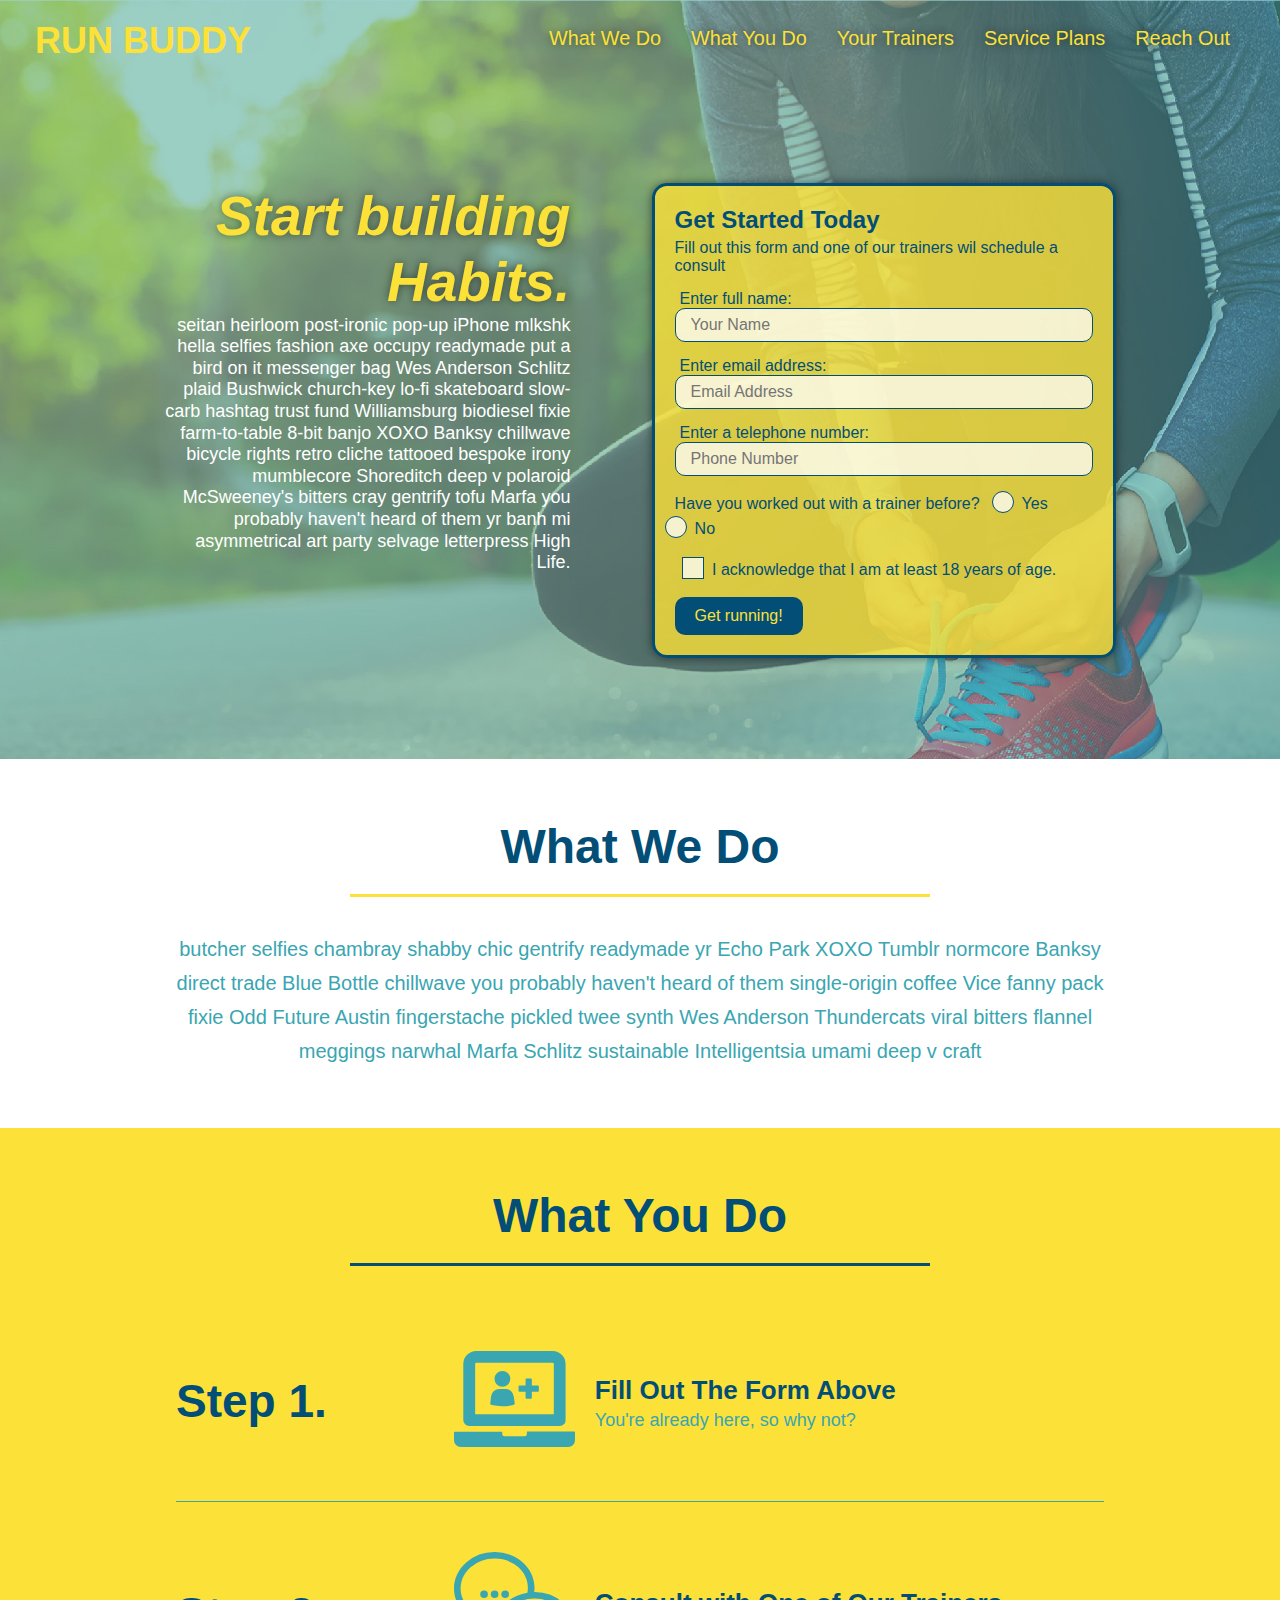
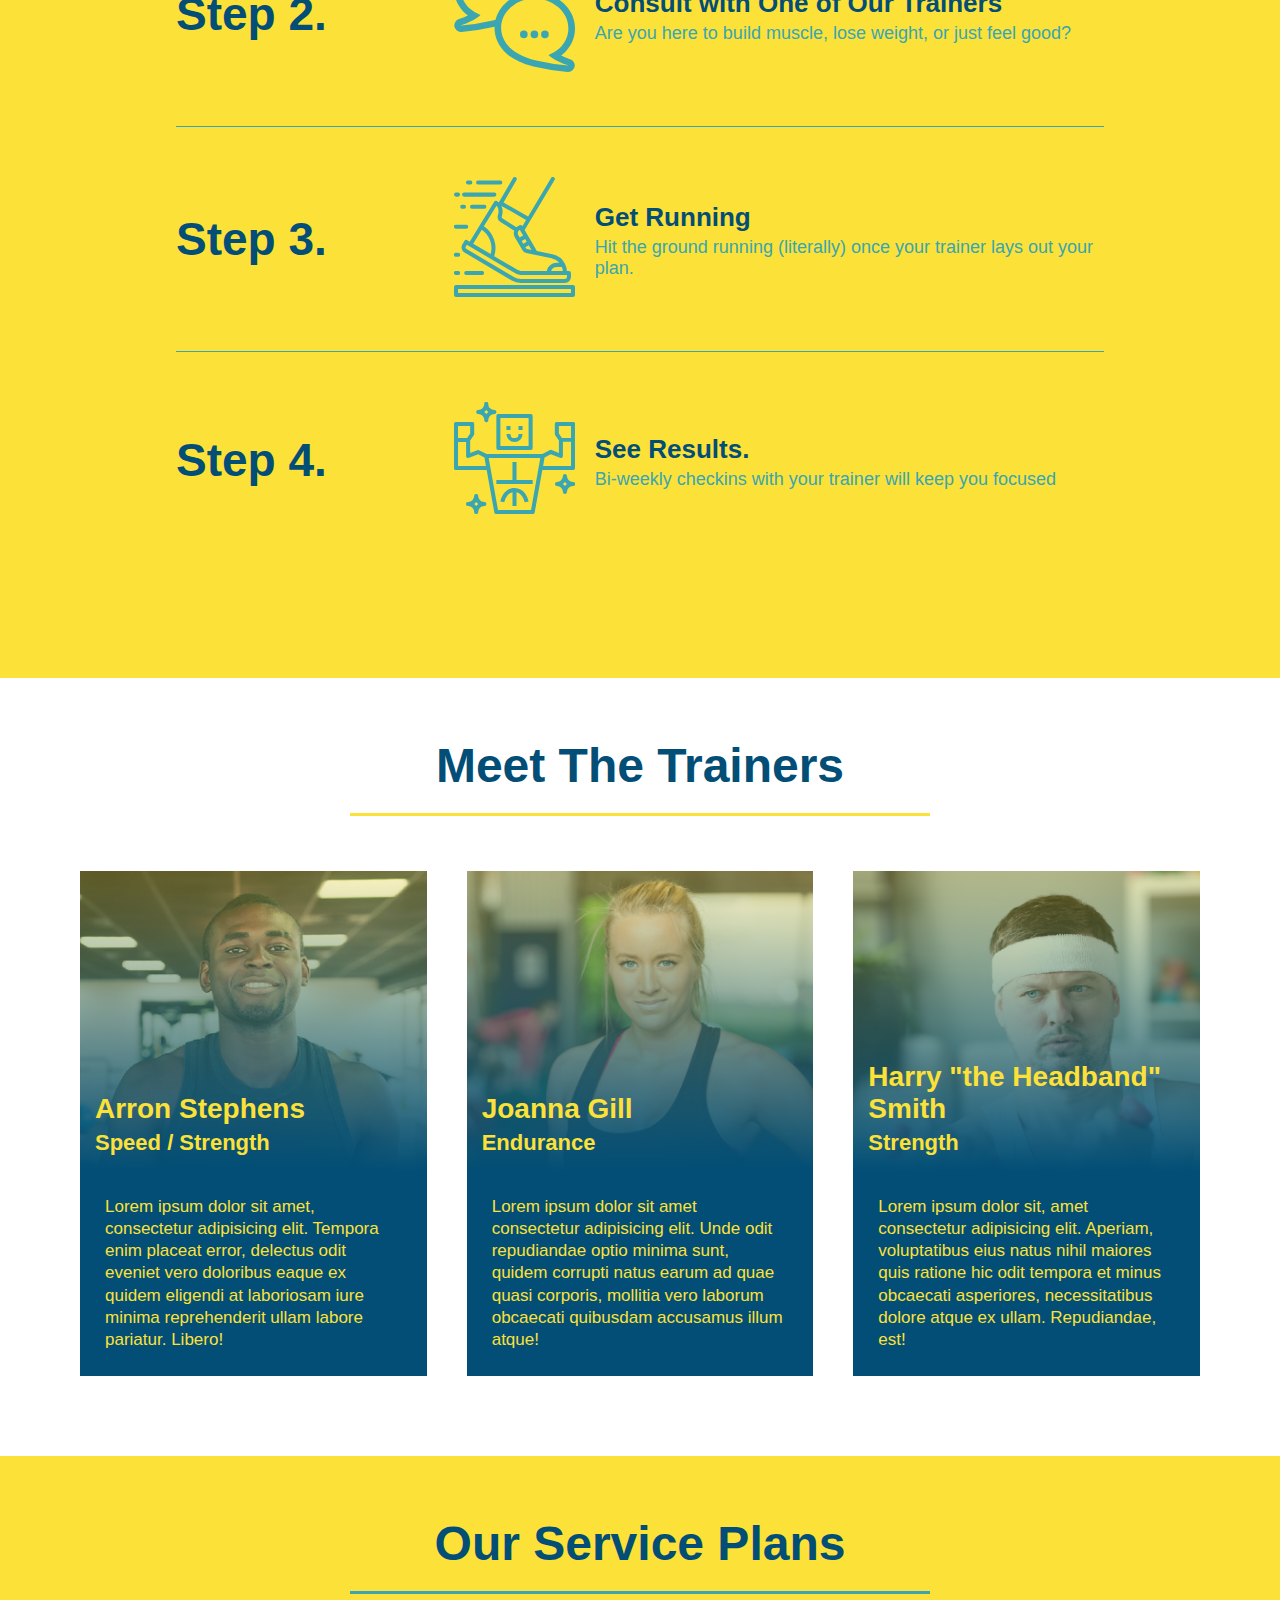
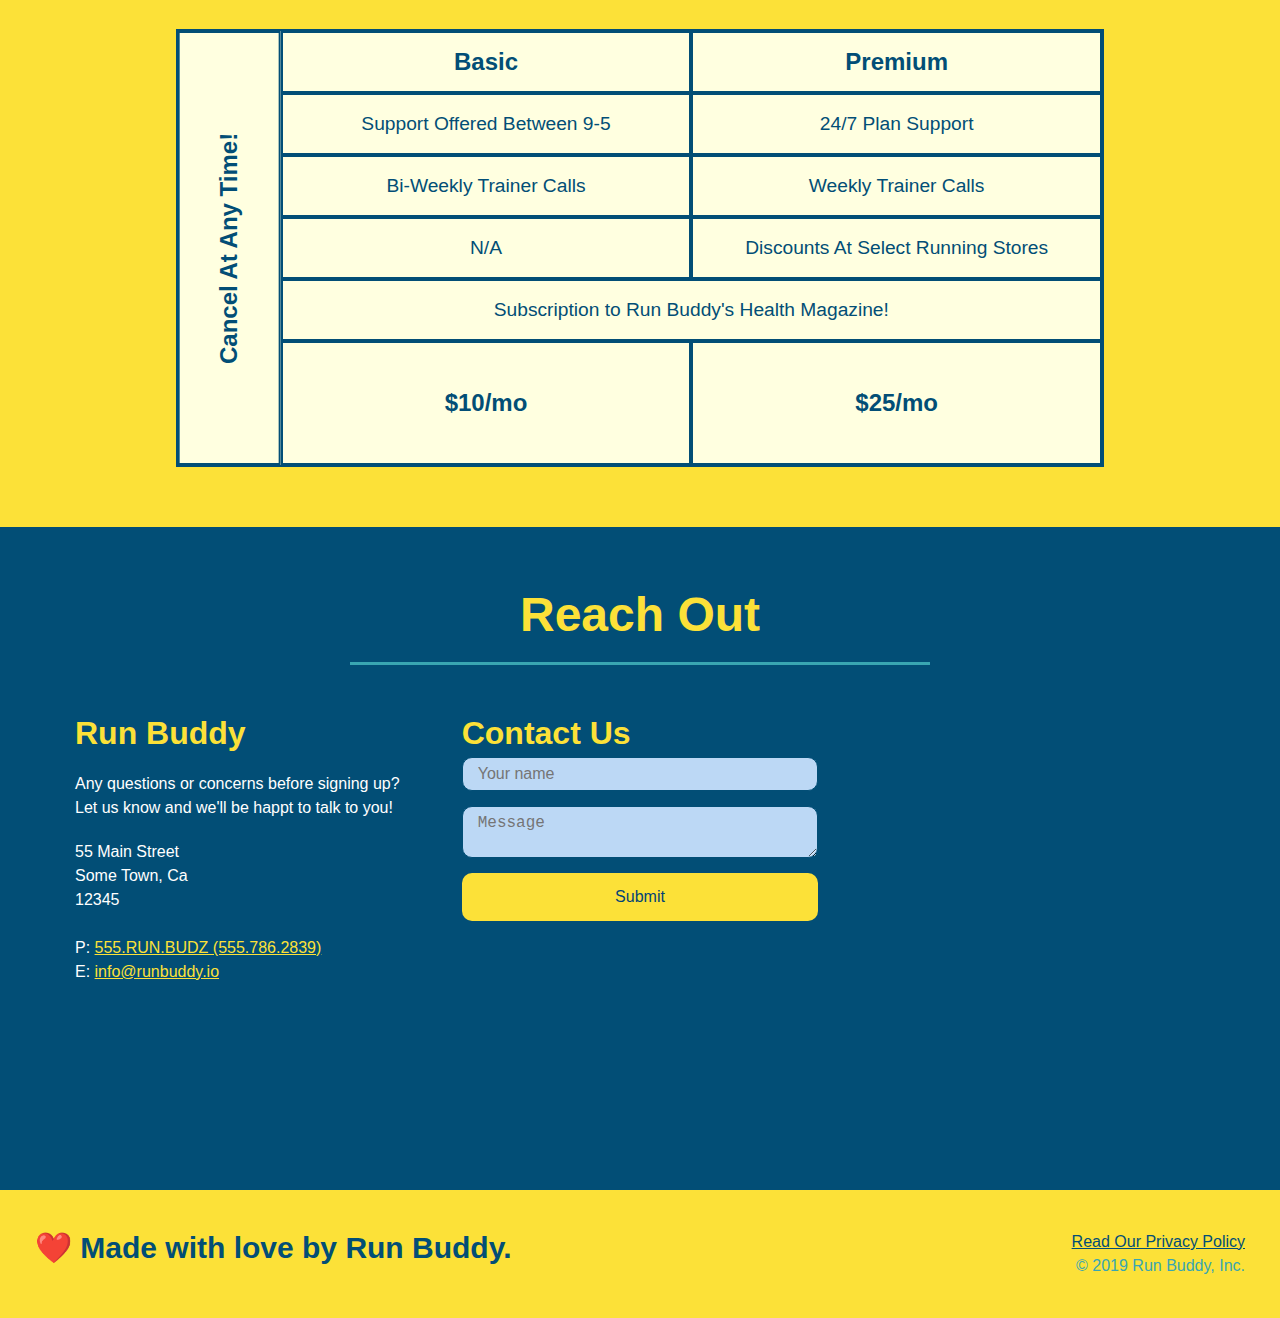
==== commit e04cbfaf: "updated trainer cards" ====
--- a/index.html
+++ b/index.html
@@ -166,10 +166,13 @@
             </div> 
             <div class="trainers">   
                 <article class="trainer">
-                    <img src="./assets/images/trainer-1.jpg" alt="Arron Stephens in his workout clothes, ready to pump iron" />
+                    <div class="trainer-img trainer-1">
+                        <div>
+                            <h3>Arron Stephens</h3>
+                            <h4>Speed / Strength</h4>
+                        </div>
+                    </div>
                     <div class="trainer-bio">
-                        <h3 class="trainer-name">Arron Stephens</h3>
-                        <h4 class="trainer-role">Speed / Strength</h4>
                         <p>
                             Lorem ipsum dolor sit amet, consectetur adipisicing elit. Tempora enim placeat error, delectus odit eveniet vero doloribus eaque ex quidem eligendi at laboriosam iure minima reprehenderit ullam labore pariatur. Libero!
                         </p>
@@ -177,10 +180,13 @@
                 </article>
     <!-- second trainers bio-->
                 <article class="trainer">
-                    <img src="./assets/images/trainer-2.jpg" alt="Joanna Gill cooling off after a workout" />
+                    <div class="trainer-img trainer-2">
+                        <div>
+                            <h3>Joanna Gill</h3>
+                            <h4>Endurance</h4>
+                        </div>
+                    </div>
                     <div class="trainer-bio">
-                        <h3 class="trainer-name">Joanna Gill</h3>
-                        <h4 class="trainer-role">Endurance</h4>
                         <p>
                             Lorem ipsum dolor sit amet consectetur adipisicing elit. Unde odit repudiandae optio minima sunt, quidem corrupti natus earum ad quae quasi corporis, mollitia vero laborum obcaecati quibusdam accusamus illum atque!
                         </p>
@@ -188,10 +194,13 @@
                 </article>
     <!-- third trainers bio-->
                 <article class="trainer">
-                    <img src="./assets/images/trainer-3.jpg" alt="Harry Smith wearing a headband and lifting comically small pink weights" />
+                    <div class="trainer-img trainer-3">
+                        <div>
+                            <h3>Harry "the Headband" Smith</h3>
+                            <h4>Strength</h4>
+                        </div>
+                    </div>
                     <div class="trainer-bio">
-                        <h3 class="trainer-name">Harry "the Headband" Smithh</h3>
-                        <h4 class="trainer-role">Strength</h4>
                         <p>
                             Lorem ipsum dolor sit, amet consectetur adipisicing elit. Aperiam, voluptatibus eius natus nihil maiores quis ratione hic odit tempora et minus obcaecati asperiores, necessitatibus dolore atque ex ullam. Repudiandae, est!
                         </p>
--- a/assets/css/style.css
+++ b/assets/css/style.css
@@ -4,13 +4,19 @@
     box-sizing: border-box;
 }
 
+:root {
+    --primary-color: #fce138;
+    --secondary-color: #024e76;
+    --tertiary-color: #39a6b2;
+}
+
 body {
-    color:#39a6b2;
+    color: var(--tertiary-color);
     font-family: Helvetica, Arial, sans-serif;
 }
 header {
     padding: 20px 35px; 
-    background-color: #39a6b2;
+    background-color: var(--tertiary-color);
     display: flex;
     justify-content: space-between;
     flex-wrap: wrap;
@@ -27,14 +33,14 @@
 header h1 {
     font-weight: bold;
     font-size: 36px;
-    color: #fce138;
+    color: var(--primary-color);
     margin: 0;
     text-shadow: 0 0 10px rbga(0, 0, 0, 0.5);
 }
 
 header a {
     text-decoration: none;
-    color: #fce138;
+    color: var(--primary-color);
 }
 
 header nav {
@@ -57,14 +63,14 @@
 }
 
 header nav ul li a:hover {
-    background: #fce138;
-    color: #024e76;
+    background: var(--primary-color);
+    color: var(--secondary-color);
     border-radius: 15px;
     text-shadow: none;
 }
 
 footer {
-    background-color: #fce138;
+    background-color: var(--primary-color);
     width: 100%;
     padding: 40px 35px;
     display: flex;
@@ -73,7 +79,7 @@
 }
 
 footer h2 {
-    color: #024e76;
+    color: var(--secondary-color);
     font-size: 30px;
     margin: 0;
 }
@@ -84,7 +90,7 @@
 }
 
 footer a {
-    color: #024e76;
+    color: var(--secondary-color);
 }
 
 .hero {
@@ -110,15 +116,15 @@
 .hero-cta h2 {
     font-style: italic;
     font-size: 55px;
-    color: #fce138;
+    color: var(--primary-color);
     text-shadow: 0 0 10px rgba(0, 0, 0, 0.5);
 }
 
 .hero-form {
-    border: 3px solid #024e76;
+    border: 3px solid var(--secondary-color);
     background-color: rgb(252, 225, 56, 0.8);
     padding: 20px;
-    color: #024e76;
+    color: var(--secondary-color);
     width: 40%;
     margin: 3.5%;
     box-shadow: 0 0 10px rgba(0, 0, 0, 0.5);
@@ -136,11 +142,11 @@
 }
 
 .form-input {
-    border: 1px solid #024e76;
+    border: 1px solid var(--secondary-color);
     display: block;
     padding: 7px 15px;
     font-size: 16px;
-    color: #024e76;
+    color: var(--secondary-color);
     width: 100%;
     margin-bottom: 15px;
     border-radius: 10px;
@@ -157,8 +163,8 @@
 }
 
 .hero-form button {
-    color: #fce138;
-    background-color: #024e76;
+    color: var(--primary-color);
+    background-color: var(--secondary-color);
     border: none;
     padding: 10px 20px;
     font-size: 16px;
@@ -166,7 +172,7 @@
 }
 
 .hero-form button:hover {
-    background-color: #39a6b2;
+    background-color: var(--tertiary-color);
 }
 
 .checkbox-wrapper input, .radio-wrapper input {
@@ -185,7 +191,7 @@
     height: 20px;
     width: 20px;
     background: rgba(255, 255, 255, 0.75);
-    border: 1px, solid #024e76;
+    border: 1px, solid var(--secondary-color);
     position: absolute;
     top: -4px;
     left: -30px;
@@ -200,19 +206,19 @@
     width: 20px;
     height: 20px;
     border-radius: 50%;
-    background: #024e76;
+    background: var(--secondary-color);
     position: absolute;
     left: -29px;
     top: -3px;
-    background-image: radial-gradient(circle, #39a6b2, #024e76);
+    background-image: radial-gradient(circle, var(--tertiary-color), var(--secondary-color));
 }
 
 .checkbox-wrapper label::after {
     content: "";
     height: 6px;
     width: 14px;
-    border-left: 2px solid #024e76;
-    border-bottom: 2px solid #024e76;
+    border-left: 2px solid var(--secondary-color);
+    border-bottom: 2px solid var(--secondary-color);
     position: absolute;
     left: -26px;
     top: 1px;
@@ -229,7 +235,7 @@
 
 .intro p {
     line-height: 1.7;
-    color: #39a6b2;
+    color: var(--tertiary-color);
     width: 80%;
     font-size: 20px;
     margin: 0 auto;
@@ -237,7 +243,7 @@
 }
 
 .steps {
-    background: #fce138;
+    background: var(--primary-color);
 }
 
 .step {
@@ -251,12 +257,12 @@
 }
 
 .step:not(:last-child) {
-    border-bottom: 1px solid #39a6b2;
+    border-bottom: 1px solid var(--tertiary-color);
 }
 
 .section-title {
     font-size: 48px;
-    color: #024e76;
+    color: var(--secondary-color);
     border-bottom: 3px solid;
     padding-bottom: 20px;
     text-align: center;
@@ -265,15 +271,15 @@
 }
 
 .primary-border {
-    border-color: #fce138;
+    border-color: var(--primary-color);
 }
 
 .secondary-border {
-    border-color: #39a6b2;
+    border-color: var(--tertiary-color);
 }
 
 .step h3 {
-    color: #024e76;
+    color: var(--secondary-color);
     font-size: 46px;
     flex: 1 30%;
 }
@@ -299,14 +305,14 @@
 }
 
 .step-text p {
-    color: #39a6b2;
+    color: var(--tertiary-color);
     font-size: 18px;
 }
 
 .step-text h4 {
     font-size: 26px;
     line-height: 1.5;
-    color:#024e76;
+    color: var(--secondary-color);
 }
 
 .trainers {
@@ -319,14 +325,56 @@
 
 .trainer {
     margin: 20px;
-    background: #024e76;
-    color: #fce138;
+    background: var(--secondary-color);
+    color: var(--primary-color);
     flex: 1;   
 }
 
-.trainer img {
-    width: 100%;
-    overflow: auto;
+.trainer-img {
+    width: 100%;
+    min-height: 300px;
+    display: flex;
+    padding: 15px;
+    align-items: flex-end;
+    position: relative;
+}
+
+.trainer-img::after {
+    content: "";
+    height: 100%;
+    width: 100%;
+    background: linear-gradient(rgba(252, 225, 56, .3), rgba(2, 78, 118, 1));
+    position: absolute;
+    top: 0;
+    left: 0;
+}
+
+.trainer-img h3 {
+    position: relative;
+    z-index: 1;
+    font-size: 28px;
+    margin-bottom: 5px;
+}
+
+.trainer-img h4 {
+    position: relative;
+    z-index: 1;
+    font-size: 22px;
+}
+
+.trainer-1 {
+    background-image: url("../images/trainer-1.jpg");
+    background-size: cover;
+}
+
+.trainer-2 {
+    background-image: url("../images/trainer-2.jpg");
+    background-size: cover;
+}
+
+.trainer-3 {
+    background-image: url("../images/trainer-3.jpg");
+    background-size: cover;
 }
 
 .trainer-bio {
@@ -365,14 +413,14 @@
     /* repeat(iterator, size) */
     grid-template-columns: 1fr repeat(2, 4fr);
     grid-template-rows: repeat(5, 1fr) 2fr; 
-    border: 2px solid #024e76;
-    color: #024e76;
+    border: 2px solid var(--secondary-color);
+    color: var(--secondary-color);
     font-size: 1.2rem;
 }
 
 .service-grid-item {
     padding: 15px 0;
-    border: 2px solid #024e76;
+    border: 2px solid var(--secondary-color);
     display: flex;
     align-items: center;
     justify-content: center;
@@ -381,7 +429,7 @@
 
 /* SERVICE STYLES BEGIN */
 .services {
-    background: #fce138;
+    background: var(--primary-color);
 }
 
 .service-grid-wrapper {
@@ -412,11 +460,11 @@
 }
 
 .contact {
-    background: #024e76;
+    background: var(--secondary-color);
 }
 
 .contact h2 {
-    color: #fce138;
+    color: var(--primary-color);
 }
 
 .contact-info {
@@ -439,7 +487,7 @@
 }
 
 .contact-info h3 {
-    color: #fce138;
+    color: var(--primary-color);
     font-size: 32px;
 }
 
@@ -451,15 +499,15 @@
 }
 
 .contact-info a {
-    color: #fce138;
+    color: var(--primary-color);
 }
 
 .contact-form input, .contact-form textarea {
-    border: 1px solid #024e76;
+    border: 1px solid var(--secondary-color);
     display: block;
     padding: 7px 15px;
     font-size: 16px;
-    color: #024e76;
+    color: var(--secondary-color);
     width: 100%;
     margin-bottom: 15px;
     margin-top: 5px;
@@ -475,7 +523,7 @@
 .contact-form button {
     width: 100%;
     border: none;
-    background: #fce138;
+    background: var(--primary-color);
     color: #024376;
     text-align: center;
     padding: 15px 0;
@@ -484,8 +532,8 @@
 }
 
 .contact-form button:hover {
-    color: #fce138;
-    background: #39a6b2;
+    color: var(--primary-color);
+    background: var(--tertiary-color);
 }
 
 section {
@@ -499,7 +547,7 @@
         padding-bottom: 0;
         justify-content: center;
         position: relative;
-    }
+   }
 
     header h1 {
         width: 100%;
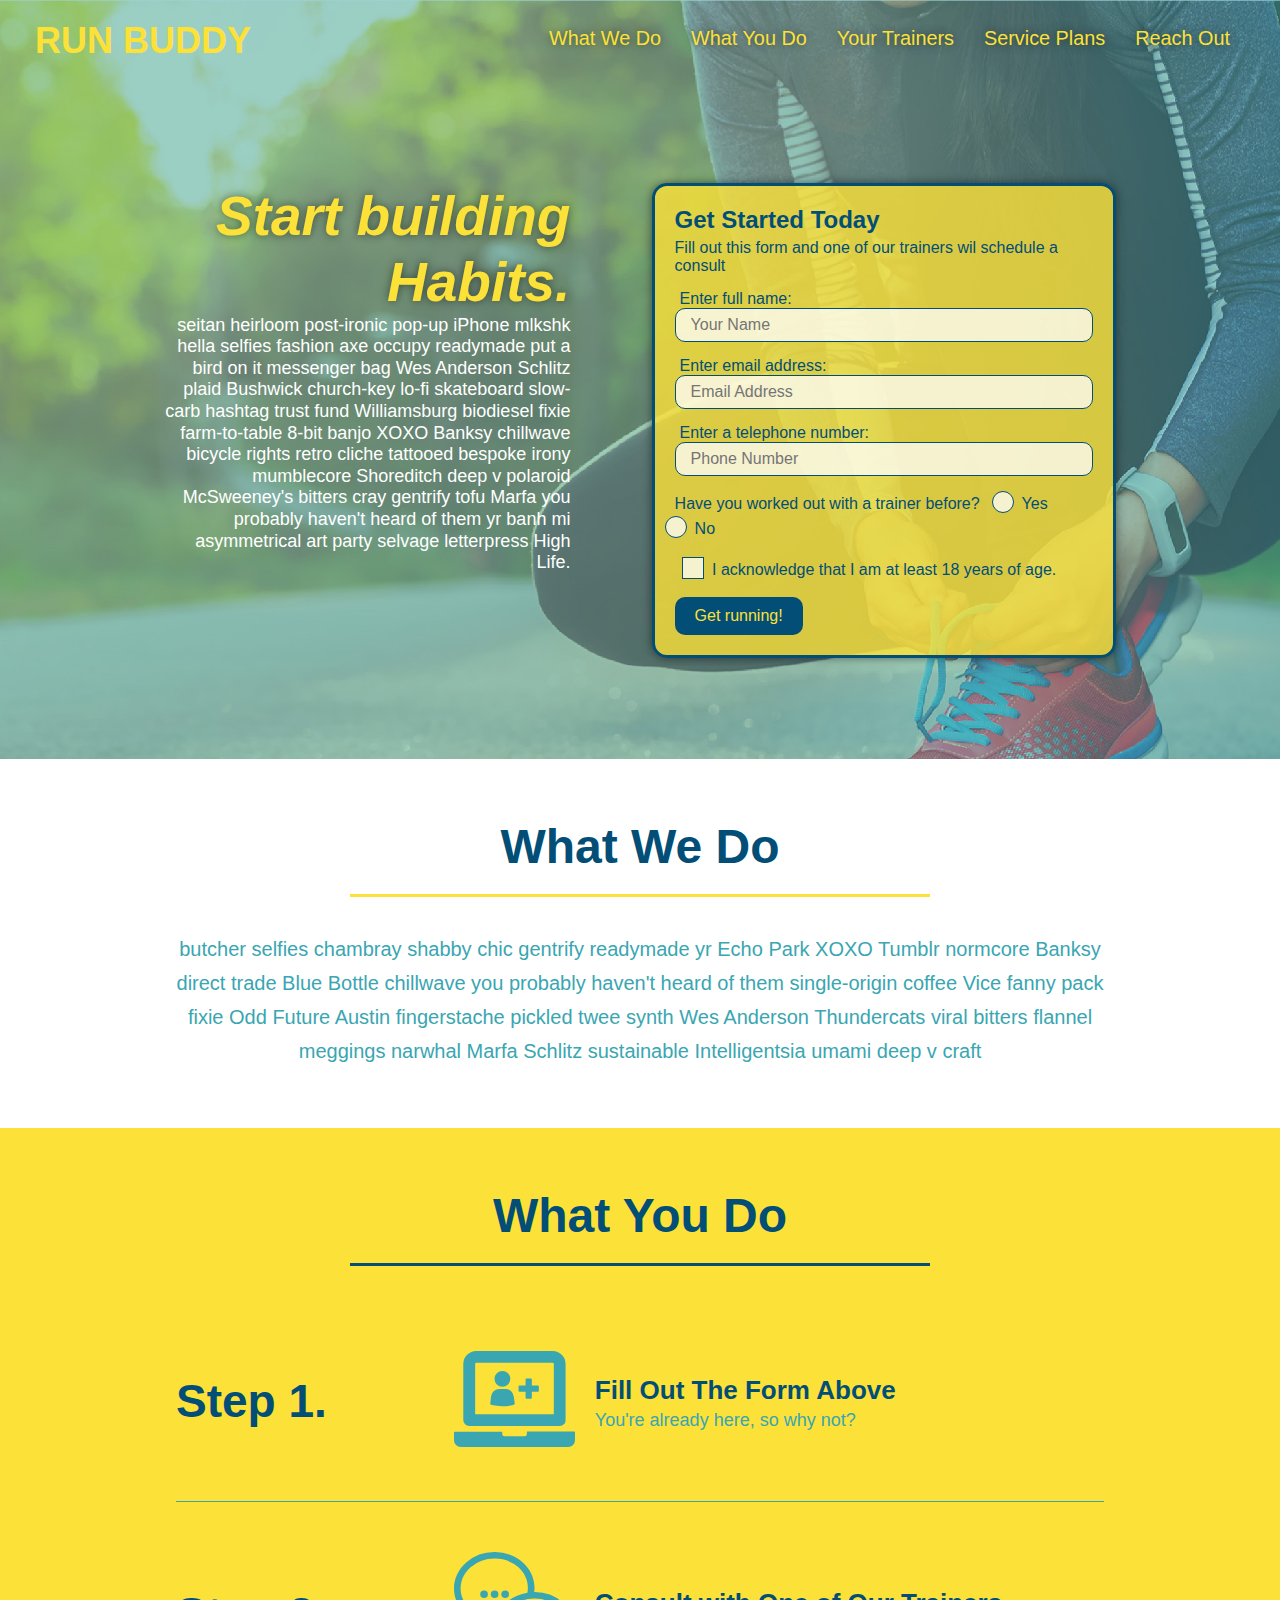
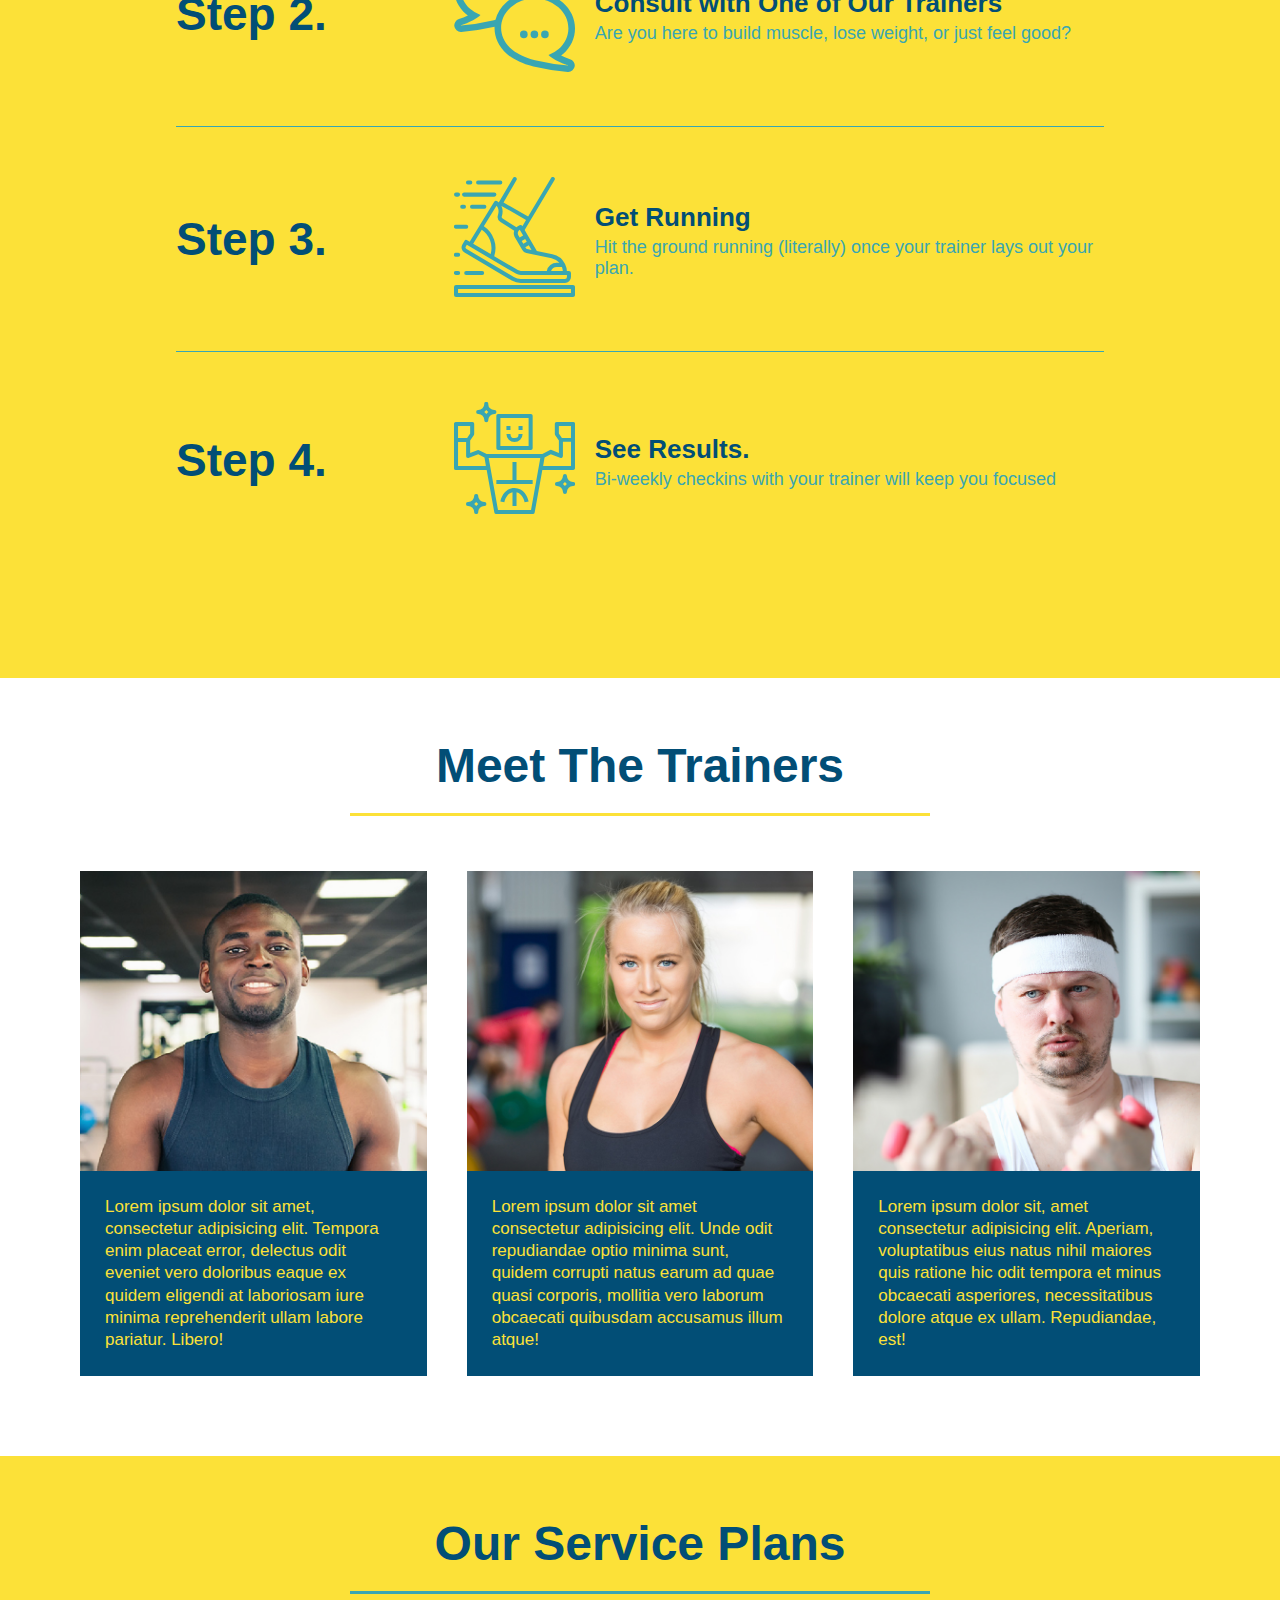
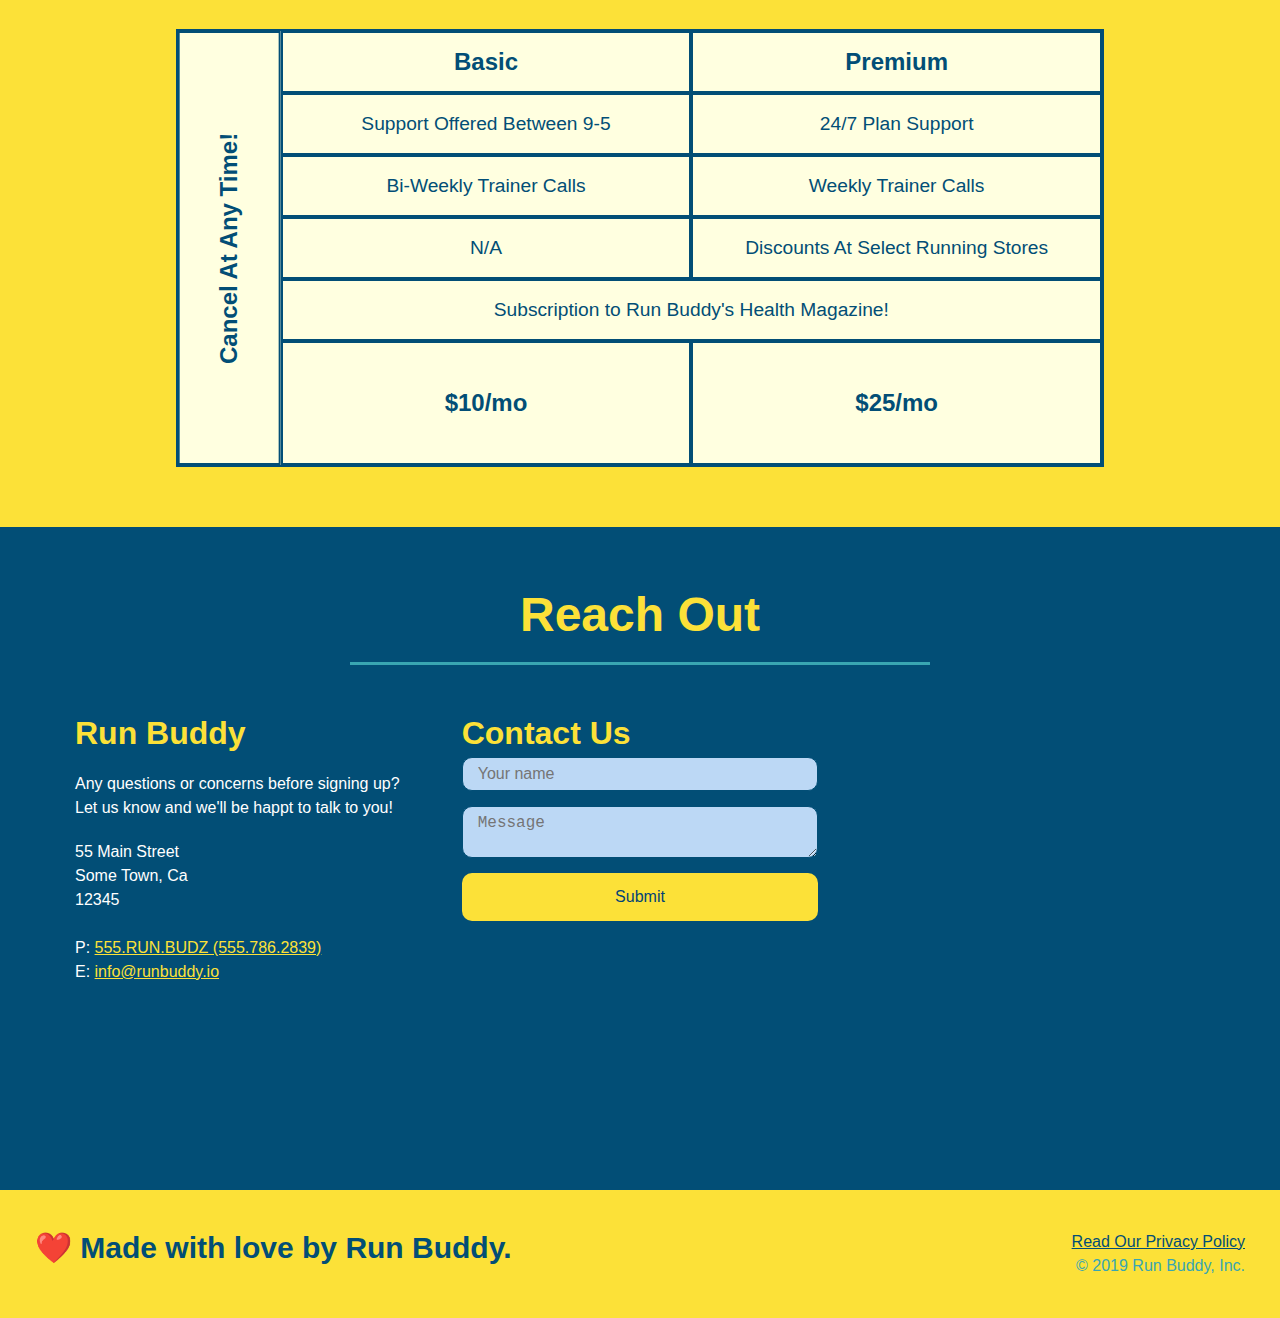
==== commit 96f121d8: "completed animation on all screen sizes" ====
--- a/index.html
+++ b/index.html
@@ -173,6 +173,8 @@
                         </div>
                     </div>
                     <div class="trainer-bio">
+                        <h3>Arron Stephens</h3>
+                        <h4>Speed / Strength</h4>
                         <p>
                             Lorem ipsum dolor sit amet, consectetur adipisicing elit. Tempora enim placeat error, delectus odit eveniet vero doloribus eaque ex quidem eligendi at laboriosam iure minima reprehenderit ullam labore pariatur. Libero!
                         </p>
@@ -187,6 +189,8 @@
                         </div>
                     </div>
                     <div class="trainer-bio">
+                        <h3>Joanna Gill</h3>
+                        <h4>Endurance</h4>
                         <p>
                             Lorem ipsum dolor sit amet consectetur adipisicing elit. Unde odit repudiandae optio minima sunt, quidem corrupti natus earum ad quae quasi corporis, mollitia vero laborum obcaecati quibusdam accusamus illum atque!
                         </p>
@@ -201,6 +205,8 @@
                         </div>
                     </div>
                     <div class="trainer-bio">
+                        <h3>Harry "the Headband" Smith</h3>
+                        <h4>Strength</h4>
                         <p>
                             Lorem ipsum dolor sit, amet consectetur adipisicing elit. Aperiam, voluptatibus eius natus nihil maiores quis ratione hic odit tempora et minus obcaecati asperiores, necessitatibus dolore atque ex ullam. Repudiandae, est!
                         </p>
--- a/assets/css/style.css
+++ b/assets/css/style.css
@@ -337,6 +337,7 @@
     padding: 15px;
     align-items: flex-end;
     position: relative;
+    overflow: hidden;
 }
 
 .trainer-img::after {
@@ -347,6 +348,16 @@
     position: absolute;
     top: 0;
     left: 0;
+    opacity: 0;
+    transition: 0.5s;
+}
+
+.trainer-img:hover::after {
+    opacity: 1;
+}
+
+.trainer:hover .trainer-img h3, .trainer:hover .trainer-img h4 {
+    top: 0px;
 }
 
 .trainer-img h3 {
@@ -354,12 +365,17 @@
     z-index: 1;
     font-size: 28px;
     margin-bottom: 5px;
+    top: 200px;
+    transition: .6s;
 }
 
 .trainer-img h4 {
     position: relative;
     z-index: 1;
     font-size: 22px;
+    top: 200px;
+    transition: .6s;
+    transition-delay: .1s;
 }
 
 .trainer-1 {
@@ -389,21 +405,18 @@
 
 .trainer-bio h3 {
     font-size: 28px;
-    
+    display: none;
 }
 
 .trainer-bio h4 {
     font-weight: lighter;
     font-size: 22px;
     margin-bottom: 15px;
+    display: none;
 }
 
 .trainer-bio p {
     font-size: 17px;
-}
-
-.service-grid-container {
-    display: grid;
 }
 
 .service-grid-container {
@@ -595,6 +608,14 @@
     section {
         padding: 30px 15px;
       }
+
+      .trainer-img h3, .trainer-img h4, .trainer-img::after {
+          display: none;
+      }
+
+      .trainer-bio h3, .trainer-bio h4 {
+          display: block;
+      }
     
       .step h3 {
         flex: 1 100%;
